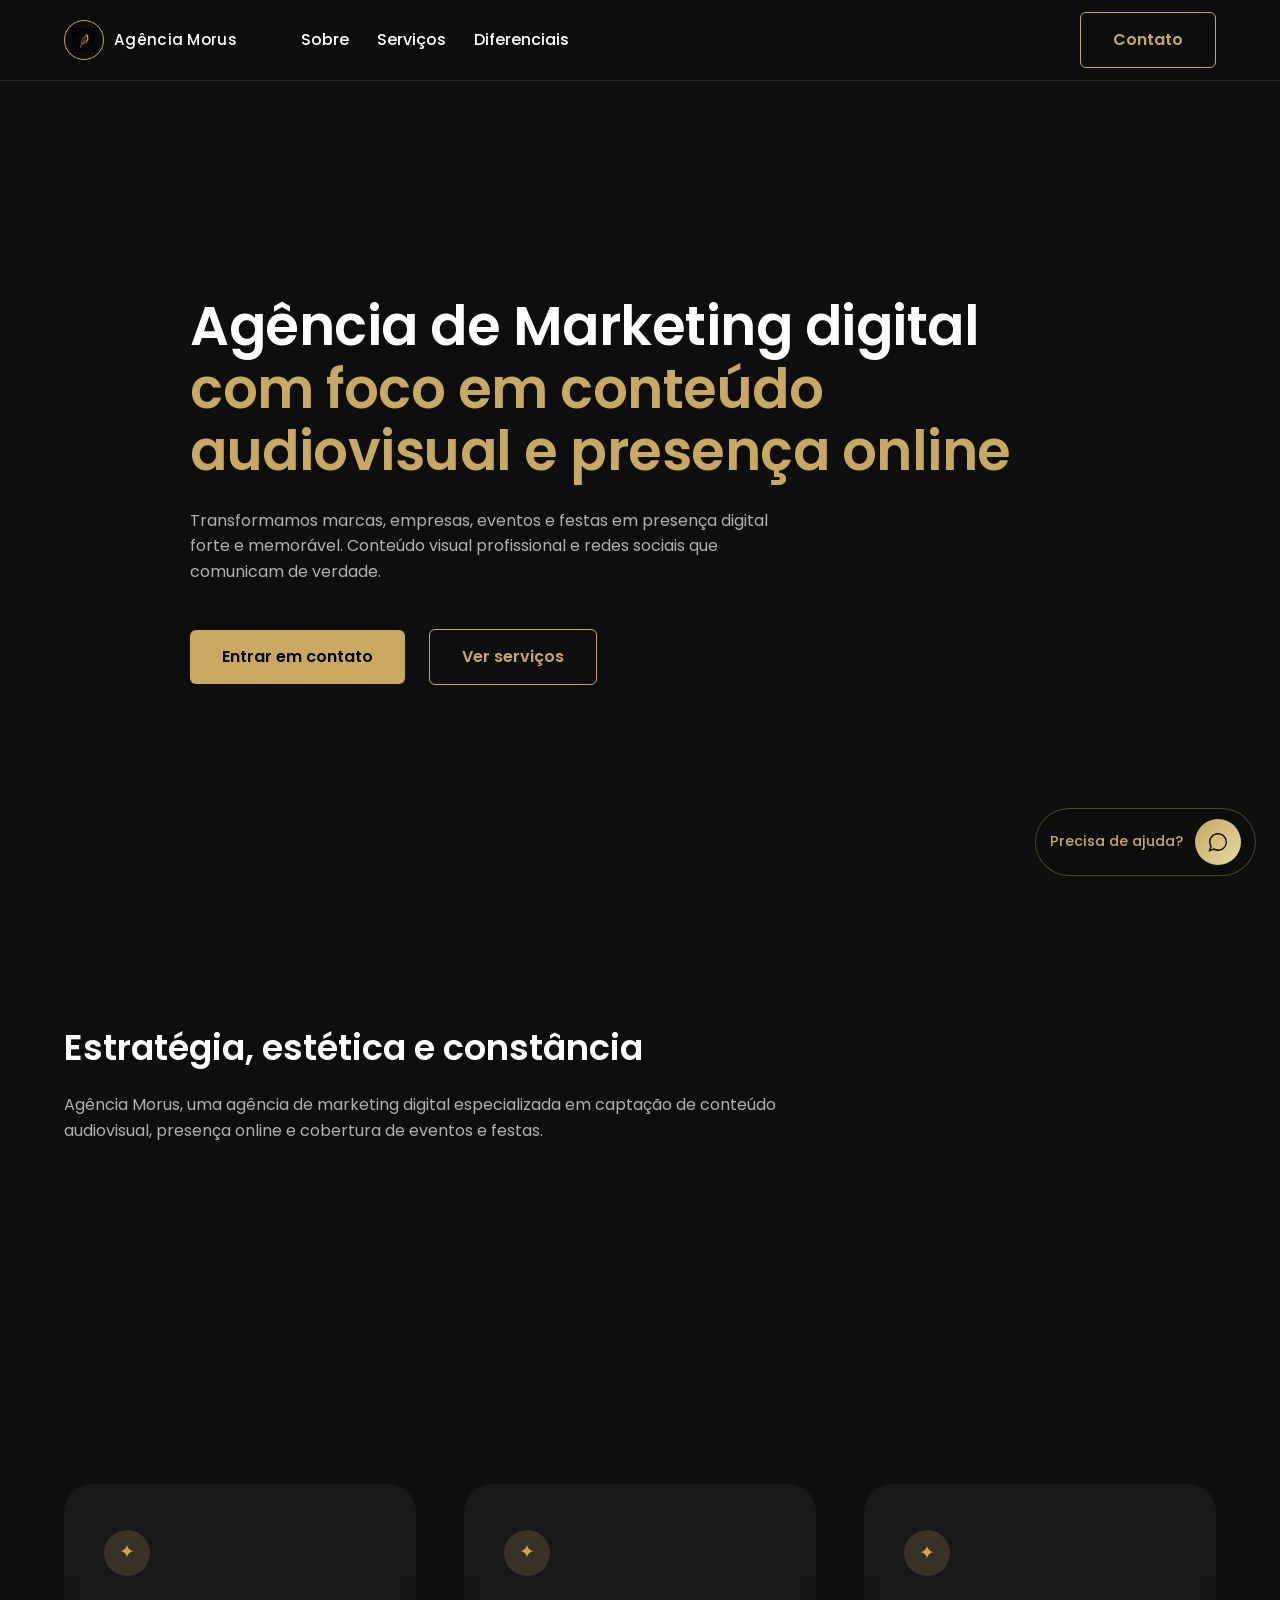
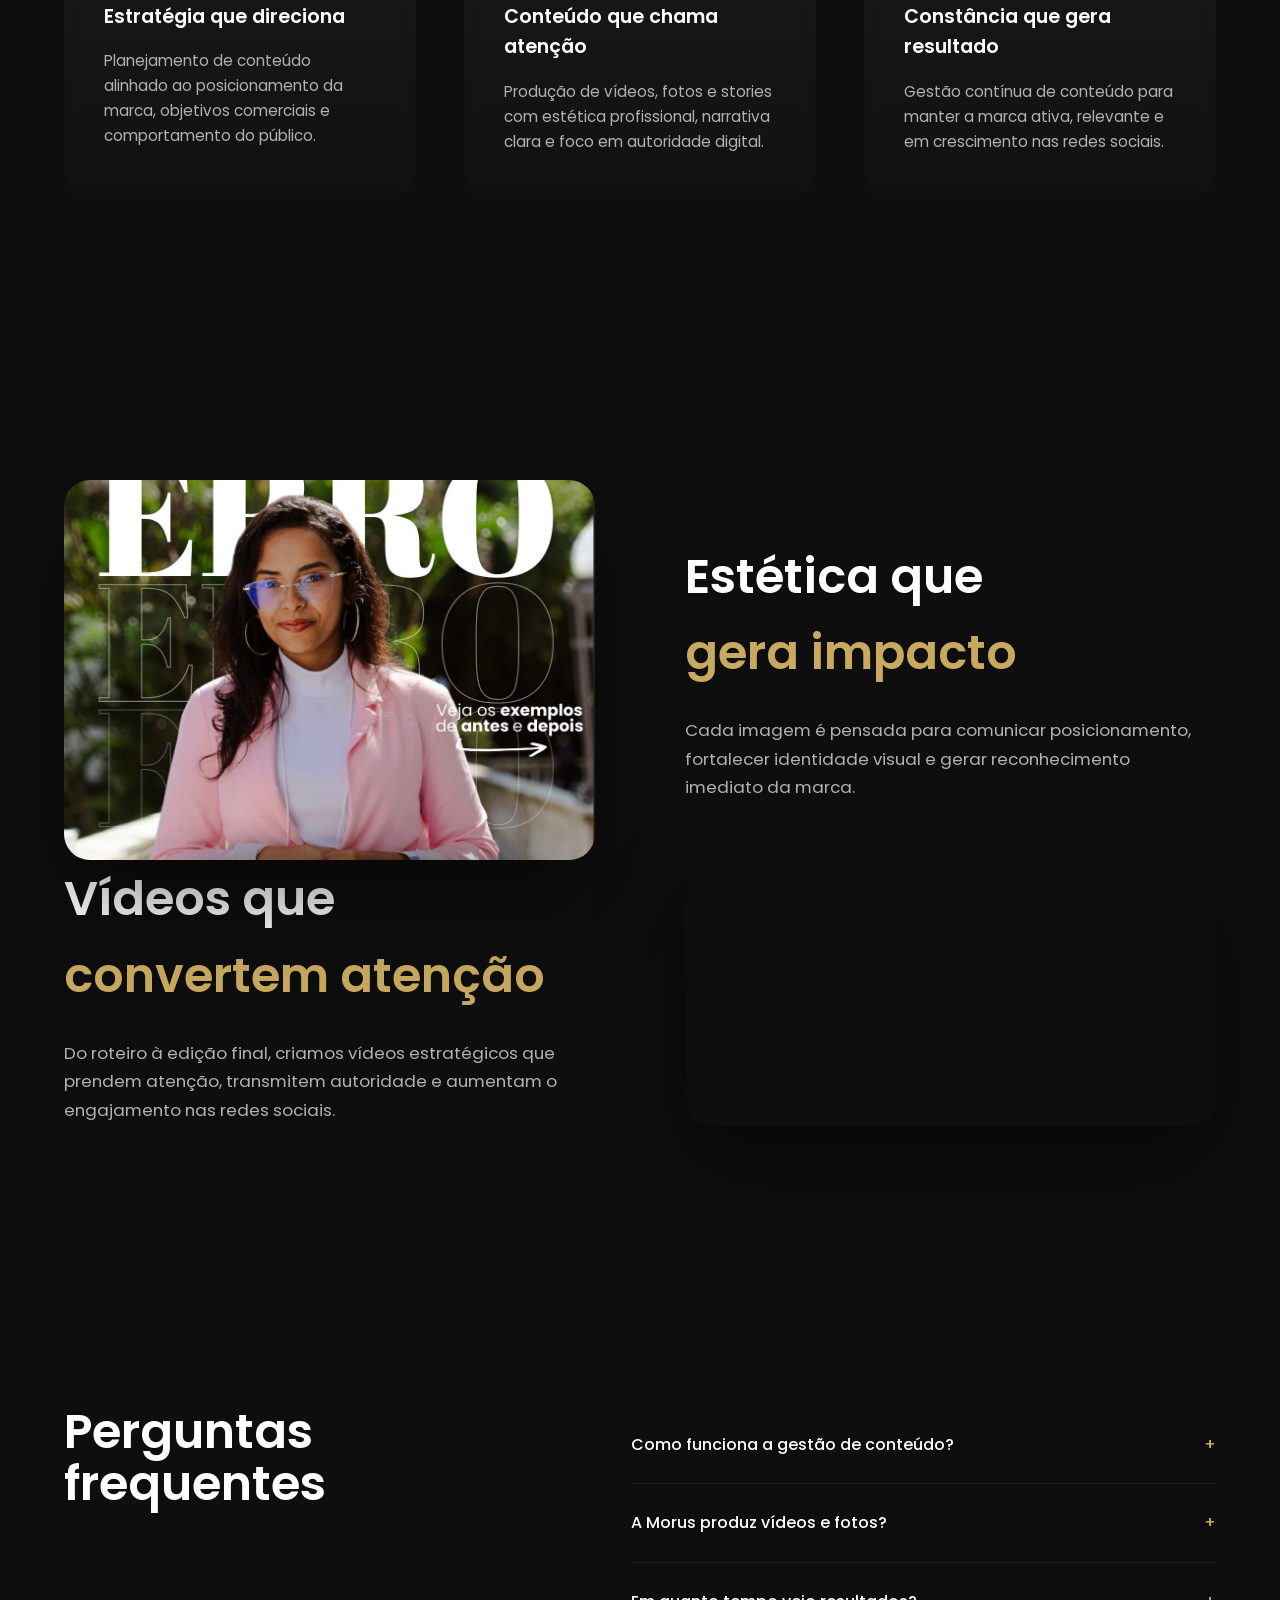
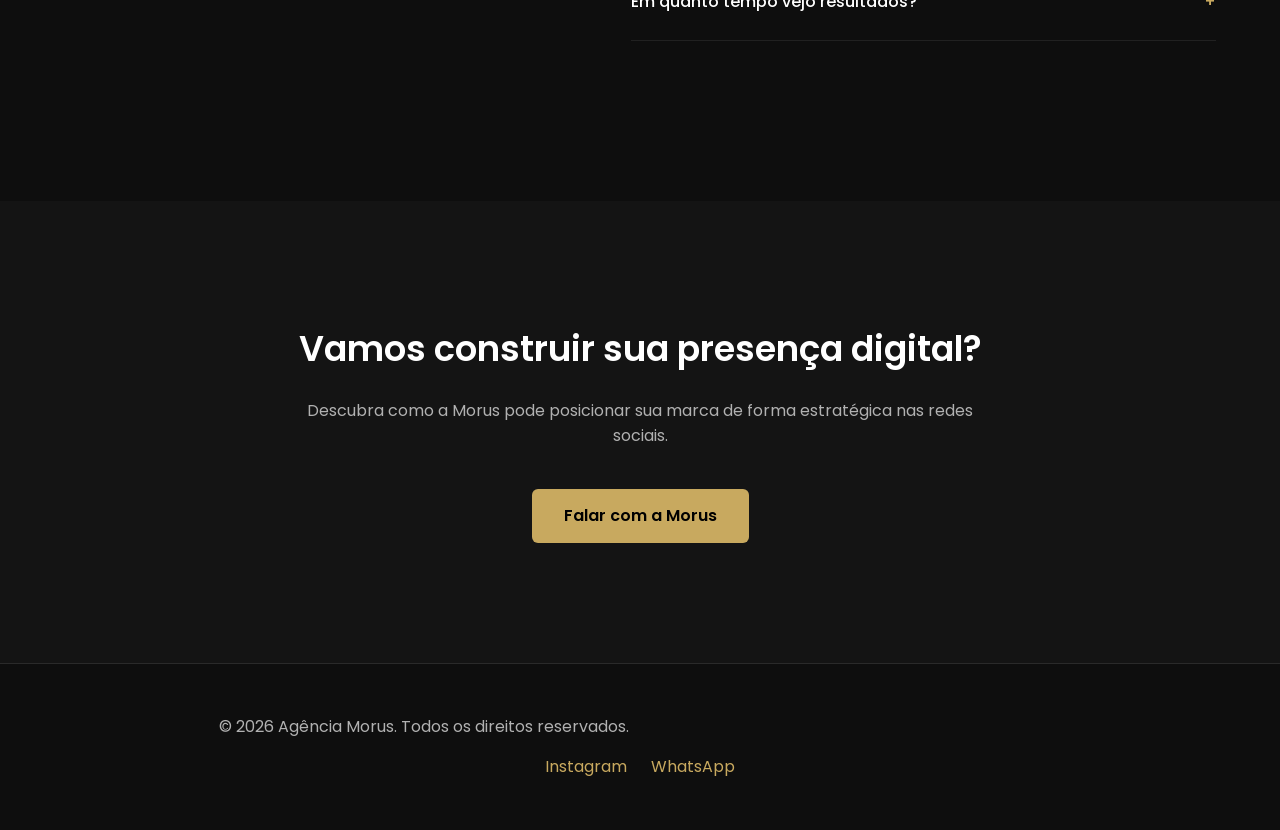
==== index.html @ 9166f8b3 "Primeiro commit - site Morus" ====
<!DOCTYPE html>
<html lang="pt-BR">
<head>
  <meta charset="UTF-8" />
  <title>Agência Morus — Estratégia, Conteúdo e Presença Digital</title>

  <meta name="viewport" content="width=device-width, initial-scale=1.0" />
  <meta name="description" content="Criação e gestão de conteúdo estratégico para marcas que buscam posicionamento, constância e crescimento no digital." />

  <!-- Google Fonts -->
  <link href="https://fonts.googleapis.com/css2?family=Poppins:wght@300;400;500;600;700&display=swap" rel="stylesheet">

  <!-- CSS -->
  <link rel="stylesheet" href="assets/css/reset.css">
  <link rel="stylesheet" href="assets/css/variables.css">
  <link rel="stylesheet" href="assets/css/base.css">
  <link rel="stylesheet" href="assets/css/layout.css">
  <link rel="stylesheet" href="assets/css/components.css">
  <link rel="stylesheet" href="assets/css/sections.css">
  <link rel="stylesheet" href="assets/css/responsive.css">
</head>

<body>

<header class="header">
  <div class="container header-inner">

    <!-- ESQUERDA: logo + menu -->
    <div class="header-left">
      <div class="logo">
        <div class="logo-circle">
          <img src="images/logomorus.jpg" alt="Agência Morus">
        </div>
        <span class="logo-text">Agência Morus</span>
      </div>

      <nav class="nav desktop">
        <a href="pages/sobre.html">Sobre</a>
        <a href="pages/servicos.html">Serviços</a>
        <a href="pages/sobre.html#diferenciais">Diferenciais</a>
      </nav>
    </div>

    <!-- DIREITA: botão -->
    <div class="header-right">
      <a href="pages/contato.html" class="btn btn-outline">Contato</a>
    </div>

    <!-- BOTÃO MOBILE -->
    <button class="menu-toggle" id="menuToggle" aria-label="Abrir menu">
      <span></span>
      <span></span>
      <span></span>
    </button>

  </div>
</header>


<!-- MENU MOBILE -->
<div class="menu-mobile" id="menuMobile">
  <a href="pages/sobre.html">Sobre</a>
  <a href="pages/servicos.html">Serviços</a>
  <a href="pages/sobre.html#diferenciais">Diferenciais</a>
  <a href="pages/contato.html">Contato</a>
</div>

<!-- ================= HERO ================= -->
<section class="hero hero-video">

  <!-- Vídeo de fundo -->
  <video class="hero-bg-video" autoplay muted loop playsinline>
    <source src="assets/videos/hero.mp4" type="video/mp4">
  </video>

  <!-- Overlay -->
  <div class="hero-overlay"></div>

  <!-- Conteúdo -->
  <div class="container hero-grid">

    <div class="hero-text reveal reveal-left">
      <h1>
        Agência de Marketing digital
        <span>com foco em conteúdo audiovisual e presença online</span>
      </h1>

      <p>
        Transformamos marcas, empresas, eventos e festas em presença digital forte e memorável. Conteúdo visual profissional e redes sociais que comunicam de verdade.
      </p>

      <div class="hero-actions">
        <a href="pages/contato.html" class="btn btn-primary">
          Entrar em contato
        </a>
        <a href="pages/servicos.html" class="btn btn-outline">
          Ver serviços
        </a>
      </div>
    </div>

  </div>
</section>

<!-- ================= BLOCO CONCEITO ================= -->
<section class="section about reveal">
  <div class="container">
    <h2>Estratégia, estética e constância</h2>
    <p>
      Agência Morus, uma agência de marketing digital especializada em captação de conteúdo audiovisual, presença online e cobertura de eventos e festas.
    </p>
  </div>
</section>

<section class="features-section">
  <div class="container">

    <div class="features-grid">

      <div class="feature-card reveal">
        <div class="feature-icon">✦</div>
        <h3>Estratégia que direciona</h3>
        <p>
          Planejamento de conteúdo alinhado ao posicionamento da marca,
          objetivos comerciais e comportamento do público.
        </p>
      </div>

      <div class="feature-card reveal">
        <div class="feature-icon">✦</div>
        <h3>Conteúdo que chama atenção</h3>
        <p>
          Produção de vídeos, fotos e stories com estética profissional,
          narrativa clara e foco em autoridade digital.
        </p>
      </div>

      <div class="feature-card reveal">
        <div class="feature-icon">✦</div>
        <h3>Constância que gera resultado</h3>
        <p>
          Gestão contínua de conteúdo para manter a marca ativa,
          relevante e em crescimento nas redes sociais.
        </p>
      </div>

    </div>
  </div>
</section>



<section class="section media-alternate reveal">

  <!-- BLOCO 1 — IMAGEM -->
  <div class="container media-row">

    <div class="media-visual slideshow">

  <img src="images/img1.jpg" class="slide active" alt="">
  <img src="images/img2.jpg" class="slide" alt="">
  <img src="images/img3.jpg" class="slide" alt="">

</div>


    <div class="media-text">
      <h2>
        Estética que<br>
        <span>gera impacto</span>
      </h2>

      <p>
        Cada imagem é pensada para comunicar posicionamento,
        fortalecer identidade visual e gerar reconhecimento
        imediato da marca.
      </p>
    </div>

  </div>

  <!-- BLOCO 2 — VÍDEO -->
  <div class="container media-row reverse">

    <div class="media-text">
      <h2>
        Vídeos que<br>
        <span>convertem atenção</span>
      </h2>

      <p>
        Do roteiro à edição final, criamos vídeos estratégicos
        que prendem atenção, transmitem autoridade e aumentam
        o engajamento nas redes sociais.
      </p>
    </div>

    <div class="media-visual">
      <video autoplay muted loop playsinline>
        <source src="images/showcase-video.mp4" type="video/mp4">
      </video>
    </div>

  </div>

</section>








<section class="faq-section">
  <div class="container faq-grid">

    <div>
      <h2 class="faq-title">Perguntas<br>frequentes</h2>
    </div>

    <div>

      <div class="faq-item">
        <div class="faq-question">
          Como funciona a gestão de conteúdo?
          <span>+</span>
        </div>
        <div class="faq-answer">
          <p>
            Cuidamos de todo o planejamento, criação e publicação
            de conteúdo, mantendo constância e estratégia alinhada
            aos objetivos da sua marca.
          </p>
        </div>
      </div>

      <div class="faq-item">
        <div class="faq-question">
          A Morus produz vídeos e fotos?
          <span>+</span>
        </div>
        <div class="faq-answer">
          <p>
            Sim. Trabalhamos com produção profissional de vídeos,
            fotos e stories focados em posicionamento e autoridade.
          </p>
        </div>
      </div>

      <div class="faq-item">
        <div class="faq-question">
          Em quanto tempo vejo resultados?
          <span>+</span>
        </div>
        <div class="faq-answer">
          <p>
            Resultados começam a aparecer com consistência.
            Nosso foco é crescimento sustentável e posicionamento
            sólido no médio e longo prazo.
          </p>
        </div>
      </div>

    </div>

  </div>
</section>


<!-- ================= CTA FINAL ================= -->
<section class="section cta reveal">
  <div class="container">
    <h2>Vamos construir sua presença digital?</h2>
    <p>
      Descubra como a Morus pode posicionar sua marca
      de forma estratégica nas redes sociais.
    </p>

    <a href="pages/contato.html" class="btn btn-primary">
      Falar com a Morus
    </a>
  </div>
</section>

<!-- ================= FOOTER ================= -->
<footer class="footer">
  <div class="container">
    <p>© 2026 Agência Morus. Todos os direitos reservados.</p>

    <div class="footer-links">
      <a href="https://instagram.com/morusagencia" target="_blank">Instagram</a>
      <a href="https://wa.me/5521981573792" target="_blank">WhatsApp</a>
    </div>
  </div>
</footer>

<!-- WHATSAPP FLOAT COM TEXTO -->
<a 
  href="https://wa.me/5521981573792"
  class="whatsapp-float"
  target="_blank"
  aria-label="Falar no WhatsApp"
>
  <span class="whatsapp-text">Precisa de ajuda?</span>

  <div class="whatsapp-icon">
    <svg viewBox="0 0 32 32" aria-hidden="true">
      <path fill="currentColor"
        d="M16 2.9c-7.23 0-13.1 5.87-13.1 13.1 0 2.31.6 4.57 1.75 6.56L2 30l7.65-2.5a13.03 13.03 0 006.35 1.62c7.23 0 13.1-5.87 13.1-13.1S23.23 2.9 16 2.9zm0 23.8c-1.94 0-3.84-.51-5.52-1.48l-.4-.23-4.54 1.48 1.48-4.42-.26-.45a10.86 10.86 0 01-1.61-5.6c0-6.01 4.89-10.9 10.9-10.9s10.9 4.89 10.9 10.9-4.89 10.9-10.9 10.9z"/>
    </svg>
  </div>
</a>



<!-- JS -->
<script src="js/main.js"></script>
<script src="js/menu.js"></script>
<script src="js/animations.js"></script>



</body>
</html>
---- assets/css/variables.css ----
:root {
  /* ================= FUNDOS ================= */
  --bg-main: #0e0e0e;
  --bg-secondary: #141414;
  --bg-overlay: rgba(14,14,14,0.85);

  /* ================= TEXTO ================= */
  --text-main: #ffffff;
  --text-muted: #b1b1b1;
  --text-soft: #8e8e8e;

  /* ================= PREMIUM ================= */
  --gold: #c8a95f;
  --gold-soft: #e6d9a2;
  --gold-dark: #9e8748;

  /* ================= NEUTROS ================= */
  --gray-line: #2a2a2a;
  --gray-card: #1b1b1b;
  --gray-hover: #232323;

  /* ================= EFEITOS ================= */
  --transition: 0.3s ease;
  --radius: 6px;
}
---- assets/css/base.css ----
/* ================= BASE ================= */

body {
  background: var(--bg-main);
  color: var(--text-main);
  font-family: 'Poppins', sans-serif;
  line-height: 1.6;
}

/* ================= TIPOGRAFIA ================= */

h1, h2, h3 {
  font-family: 'Poppins', sans-serif;
  font-weight: 600;
}

h1 {
  font-size: clamp(2.4rem, 5vw, 3.4rem);
}

h1 span {
  color: var(--gold);
}

h2 {
  font-size: 2.2rem;
  margin-bottom: 1rem;
}

h3 {
  font-size: 1.2rem;
}

p {
  color: var(--text-muted);
  max-width: 720px;
  font-size: 1rem;
}

/* ================= LINKS ================= */

a {
  transition: color 0.3s ease;
}

a:hover {
  color: var(--gold);
}

/* ================= ANIMAÇÕES ================= */

.reveal {
  opacity: 0;
  transform: translateY(30px);
  transition: opacity 0.8s ease, transform 0.8s ease;
}

.reveal.active {
  opacity: 1;
  transform: translateY(0);
}

/* ================= FEATURES (CARDS) ================= */

.features-section {
  padding: 140px 0 160px; /* mais espaço do CTA */
}

.features-grid {
  display: grid;
  grid-template-columns: repeat(3, 1fr);
  gap: 48px;
  margin-top: 80px;
}

/* CARD PREMIUM – menos quadrado */
.feature-card {
  background: linear-gradient(
    180deg,
    rgba(255,255,255,0.05),
    rgba(255,255,255,0.015)
  );
  backdrop-filter: blur(8px);
  padding: 46px 40px;
  border-radius: 28px;
  position: relative;
  transition: transform .45s ease, box-shadow .45s ease;
}

/* BORDA DOURADA SUTIL */
.feature-card::before {
  content: "";
  position: absolute;
  inset: 0;
  border-radius: 28px;
  border: 1px solid rgba(200, 169, 95, 0.35);
  opacity: 0;
  transition: opacity .4s ease;
}

.feature-card:hover {
  transform: translateY(-14px);
  box-shadow: 0 40px 80px rgba(0,0,0,.45);
}

.feature-card:hover::before {
  opacity: 1;
}

/* ÍCONE */
.feature-icon {
  width: 46px;
  height: 46px;
  border-radius: 50%;
  background: rgba(200,169,95,.18);
  color: var(--gold);
  display: flex;
  align-items: center;
  justify-content: center;
  margin-bottom: 26px;
  font-size: 1.2rem;
  transition: transform .5s ease;
}

.feature-card:hover .feature-icon {
  transform: scale(1.1) rotate(-6deg);
}

/* TEXTO */
.feature-card h3 {
  margin-bottom: 16px;
}

.feature-card p {
  font-size: .95rem;
  line-height: 1.65;
}

/* ================= FAQ (CAPCUT STYLE) ================= */

.faq-section {
  padding: 160px 0;
}

.faq-grid {
  display: grid;
  grid-template-columns: 1fr 1.2fr;
  gap: 80px;
}

.faq-title {
  font-size: 3rem;
  line-height: 1.1;
}

.faq-item {
  border-bottom: 1px solid rgba(255,255,255,.08);
  padding: 26px 0;
  cursor: pointer;
}

.faq-question {
  display: flex;
  justify-content: space-between;
  align-items: center;
  font-weight: 500;
}

.faq-question span {
  color: var(--gold);
  transition: transform .3s ease;
}

.faq-answer {
  max-height: 0;
  overflow: hidden;
  transition: max-height .4s ease;
}

.faq-answer p {
  margin-top: 18px;
  font-size: .95rem;
}

/* ABERTO */
.faq-item.active .faq-answer {
  max-height: 200px;
}

.faq-item.active .faq-question span {
  transform: rotate(45deg);
}

/* ================= MOBILE ================= */

@media (max-width: 900px) {
  .features-grid {
    grid-template-columns: 1fr;
    gap: 32px;
  }

  .faq-grid {
    grid-template-columns: 1fr;
  }

  .faq-title {
    font-size: 2.4rem;
  }
}

/* ================= MEDIA ALTERNATE (CAPCUT STYLE) ================= */

.media-alternate {
  padding: 160px 0;
}

.media-row {
  display: grid;
  grid-template-columns: 1fr 1fr;
  gap: 90px;
  align-items: center;
  margin-bottom: 160px;
}

.media-row:last-child {
  margin-bottom: 0;
}

/* INVERTE NO SEGUNDO BLOCO */
.media-row.reverse {
  grid-template-columns: 1fr 1fr;
}

.media-visual {
  border-radius: 26px;
  overflow: hidden;
  box-shadow: 0 40px 90px rgba(0,0,0,.45);
  position: relative;
}

.media-visual img,
.media-visual video {
  width: 100%;
  height: 100%;
  object-fit: cover;
  display: block;
}

/* TEXTO */
.media-text h2 {
  font-size: 3rem;
  margin-bottom: 24px;
}

.media-text h2 span {
  color: var(--gold);
}

.media-text p {
  max-width: 520px;
  font-size: 1.05rem;
  line-height: 1.7;
}

/* ================= MOBILE ================= */

@media (max-width: 900px) {

  .media-alternate {
    padding: 120px 0;
  }

  .media-row {
    grid-template-columns: 1fr;
    gap: 48px;
    margin-bottom: 120px;
  }

  .media-row.reverse {
    display: flex;
    flex-direction: column-reverse;
  }

  .media-text h2 {
    font-size: 2.4rem;
  }
}

/* ================= SLIDESHOW ================= */

.slideshow {
  position: relative;
  height: 100%;
  min-height: 380px;
}

.slideshow .slide {
  position: absolute;
  inset: 0;
  width: 100%;
  height: 100%;
  object-fit: cover;
  opacity: 0;
  transition: opacity 1.2s ease;
}

.slideshow .slide.active {
  opacity: 1;
}

/* animação automática */
@keyframes slideshowFade {
  0% { opacity: 0 }
  10% { opacity: 1 }
  30% { opacity: 1 }
  40% { opacity: 0 }
  100% { opacity: 0 }
}

.slideshow .slide:nth-child(1) {
  animation: slideshowFade 12s infinite;
}

.slideshow .slide:nth-child(2) {
  animation: slideshowFade 12s infinite 4s;
}

.slideshow .slide:nth-child(3) {
  animation: slideshowFade 12s infinite 8s;
}

/* ================= WHATSAPP FLOAT ================= */

.whatsapp-float {
  position: fixed;
  right: 24px;
  bottom: 24px;
  display: flex;
  align-items: center;
  gap: 12px;
  background: rgba(14, 14, 14, 0.85);
  backdrop-filter: blur(6px);
  padding: 10px 14px;
  border-radius: 999px;
  border: 1px solid rgba(200, 169, 95, 0.35);
  z-index: 999;
  text-decoration: none;
  transition: transform 0.3s ease, box-shadow 0.3s ease;
}

/* TEXTO */
.whatsapp-text {
  color: var(--gold);
  font-size: 0.9rem;
  font-weight: 500;
  white-space: nowrap;
}

/* ÍCONE */
.whatsapp-icon {
  width: 46px;
  height: 46px;
  background: linear-gradient(
    135deg,
    var(--gold),
    var(--gold-soft)
  );
  border-radius: 50%;
  display: flex;
  align-items: center;
  justify-content: center;
  color: #111;
}

.whatsapp-icon svg {
  width: 22px;
  height: 22px;
}

/* HOVER */
.whatsapp-float:hover {
  transform: translateY(-5px);
  box-shadow: 0 18px 40px rgba(200, 169, 95, 0.45);
}
---- assets/css/layout.css ----
/* ================= CONTAINER ================= */

.container {
  width: 90%;
  max-width: 1200px;
  margin: 0 auto;
}

/* ================= HEADER ================= */

.header {
  position: fixed;
  top: 0;
  width: 100%;
  background: rgba(14, 14, 14, 0.85);
  border-bottom: 1px solid var(--gray-line);
  backdrop-filter: blur(6px);
  z-index: 10;
}

.header .container {
  display: flex;
  align-items: center;
  justify-content: space-between;
  height: 80px;
}

/* ================= NAV ================= */

.nav a {
  margin-left: 30px;
  font-weight: 500;
  position: relative;
}

.nav a::after {
  content: '';
  position: absolute;
  left: 0;
  bottom: -6px;
  width: 0%;
  height: 1px;
  background: var(--gold);
  transition: width 0.3s ease;
}

.nav a:hover::after {
  width: 100%;
}

/* ================= SECTIONS ================= */

.section {
  padding: 120px 0;
}

/* ================= MENU MOBILE ================= */

.menu-toggle {
  display: none;
  flex-direction: column;
  gap: 6px;
  background: none;
  border: none;
  cursor: pointer;
}

.menu-toggle span {
  width: 26px;
  height: 2px;
  background: var(--text-main);
  transition: transform 0.3s ease, opacity 0.3s ease;
}

/* FULLSCREEN MENU */
.menu-mobile {
  position: fixed;
  inset: 0;
  background: var(--bg-main);
  display: flex;
  flex-direction: column;
  align-items: center;
  justify-content: center;
  gap: 32px;
  opacity: 0;
  pointer-events: none;
  transition: opacity 0.4s ease;
  z-index: 9;
}

.menu-mobile a {
  font-size: 1.8rem;
  font-family: 'Playfair Display', serif;
  color: var(--gold);
}

.menu-mobile.active {
  opacity: 1;
  pointer-events: all;
}

.header.scrolled {
  background: rgba(14, 14, 14, 0.95);
  border-bottom-color: var(--gold);
}

/* ================= HEADER STRUCTURE ================= */

.header-inner {
  display: flex;
  align-items: center;
  justify-content: space-between;
  height: 80px;
}

/* Lado esquerdo */
.header-left {
  display: flex;
  align-items: center;
  gap: 40px;
}

/* Logo */
.logo {
  display: flex;
  align-items: center;
  gap: 10px;
}

.logo-circle {
  width: 40px;
  height: 40px;
  border-radius: 50%;
  border: 1px solid var(--gold);
  display: flex;
  align-items: center;
  justify-content: center;
  overflow: hidden;
}

.logo-circle img {
  width: 65%;
  height: 65%;
  object-fit: contain;
}

.logo-text {
  font-size: 0.95rem;
  font-weight: 500;
  letter-spacing: 0.3px;
}

/* Menu */
.nav a {
  margin-left: 24px;
}

/* Lado direito */
.header-right {
  display: flex;
  align-items: center;
}
---- assets/css/components.css ----
/* ================= BOTÕES ================= */

.btn {
  padding: 14px 32px;
  border-radius: 6px;
  font-weight: 600;
  display: inline-flex;
  align-items: center;
  justify-content: center;
  gap: 8px;
  transition: background 0.3s ease, color 0.3s ease, transform 0.25s ease;
  cursor: pointer;
}

.btn-primary {
  background: var(--gold);
  color: #000;
}

.btn-primary:hover {
  background: var(--gold-soft);
  transform: translateY(-2px);
}

.btn-outline {
  border: 1px solid var(--gold);
  color: var(--gold);
  background: transparent;
}

.btn-outline:hover {
  background: var(--gold);
  color: #000;
  transform: translateY(-2px);
}

.btn-text {
  color: var(--gold);
  padding: 0;
}

/* ================= CARDS ================= */

.service-card {
  background: var(--gray-card);
  padding: 45px 40px;
  border: 1px solid var(--gray-line);
  transition: transform 0.35s ease, border-color 0.35s ease;
}

.service-card:hover {
  transform: translateY(-6px);
  border-color: var(--gold);
}

.service-card h3 {
  margin-bottom: 15px;
}
---- assets/css/sections.css ----
/* ================= HERO ================= */

.hero {
  min-height: 100vh;
  display: flex;
  align-items: center;
  padding-top: 80px;
}

.hero h1 {
  max-width: 900px;
}

.hero p {
  margin: 25px 0 45px;
}

.hero-actions a {
  margin-right: 20px;
}

/* ================= HERO COM VÍDEO ================= */

.hero-video {
  position: relative;
  overflow: hidden;
}

.hero-bg-video {
  position: absolute;
  inset: 0;
  width: 100%;
  height: 100%;
  object-fit: cover;
  filter: brightness(0.4);
  z-index: 1;
}

.hero-overlay {
  position: absolute;
  inset: 0;
  background: linear-gradient(
    90deg,
    rgba(14,14,14,0.95) 0%,
    rgba(14,14,14,0.85) 50%,
    rgba(14,14,14,0.6) 100%
  );
  z-index: 2;
}

.hero-grid {
  position: relative;
  z-index: 3;
  display: grid;
   grid-template-columns: 1fr;
  gap: 60px;
  align-items: center;
    max-width: 900px;
}

.hero-text p {
  max-width: 600px;
}

/* Card lateral do hero */
.hero-card {
  background: rgba(27,27,27,0.9);
  border: 1px solid var(--gray-line);
  padding: 40px;
  max-width: 360px;
  transform: translateX(-40px);
}

.hero-card-title {
  font-size: 0.75rem;
  letter-spacing: 2px;
  color: var(--gold);
  margin-bottom: 20px;
}

.hero-card ul li {
  padding: 10px 0;
  border-bottom: 1px solid var(--gray-line);
}

/* ================= SERVICES ================= */

.services-grid {
  display: grid;
  grid-template-columns: repeat(3, 1fr);
  gap: 30px;
  margin-top: 60px;
}

/* ================= DIFFERENTIALS ================= */

.differentials-list {
  margin-top: 40px;
  max-width: 600px;
}

.differentials-list li {
  padding: 18px 0;
  border-bottom: 1px solid var(--gray-line);
  font-size: 0.95rem;
}

/* ================= CTA ================= */

.cta {
  background: var(--bg-secondary);
  text-align: center;
}

.cta p {
  margin: 20px auto 40px;
}

/* ================= FOOTER ================= */

.footer {
  border-top: 1px solid var(--gray-line);
  padding: 50px 0;
  text-align: center;
}

.footer-links {
  margin-top: 15px;
}

.footer-links a {
  margin: 0 10px;
  color: var(--gold);
}

.hero h1 {
  line-height: 1.15;
  letter-spacing: -0.5px;
}

.hero-visual {
  display: flex;
  justify-content: flex-end;
}
---- assets/css/responsive.css ----
/* ================= MOBILE & TABLET ================= */
@media (max-width: 900px) {

  /* ================= HEADER ================= */

  /* Esconde navegação desktop */
  .desktop {
    display: none;
  }

  /* Esconde botão Contato do header (MOBILE) */
  .header-right {
    display: none;
  }

  /* Mostra botão hamburguer */
  .menu-toggle {
    display: flex;
  }

  /* ================= HERO ================= */

  .hero {
    padding-top: 120px; /* evita conteúdo grudado no header */
  }

  h1 {
    font-size: 2.2rem;
    line-height: 1.2;
  }

  .hero-text {
    padding: 0 14px;
  }

  .hero-text p {
    margin-top: 18px;
    font-size: 0.95rem;
  }

  .hero-actions {
    display: flex;
    flex-direction: column;
    gap: 14px;
  }

  .hero-actions a {
    width: 100%;
    text-align: center;
  }

  /* ================= SECTIONS ================= */

  .section {
    padding: 90px 0;
  }

  /* ================= GRID ================= */

  .services-grid {
    grid-template-columns: 1fr;
  }
}

@media (max-width: 900px) {
  .features-grid {
    grid-template-columns: 1fr;
  }
}

@media (max-width: 900px) {

  /* Empilha imagem + texto */
  .media-grid {
    display: flex;
    flex-direction: column;
    gap: 28px;
  }

  /* Imagem / vídeo primeiro */
  .media-visual {
    order: 1;
    width: 100%;
  }

  /* Texto abaixo */
  .media-content {
    order: 2;
    text-align: left;
  }

  .media-content h2 {
    font-size: 1.6rem;
  }

  .media-content p {
    font-size: 0.95rem;
  }

  /* Botão ocupa largura total */
  .media-content .btn {
    width: 100%;
    text-align: center;
    margin-top: 16px;
  }
}

@media (max-width: 900px) {

  .media-visual.image {
    order: 1;
  }

  .media-visual.video {
    order: 2;
  }

  .media-content {
    order: 3;
  }
}

@media (max-width: 900px) {
  .whatsapp-float {
    right: 18px;
    bottom: 18px;
    width: 54px;
    height: 54px;
  }
}

@media (max-width: 900px) {
  .whatsapp-text {
    display: none;
  }
}
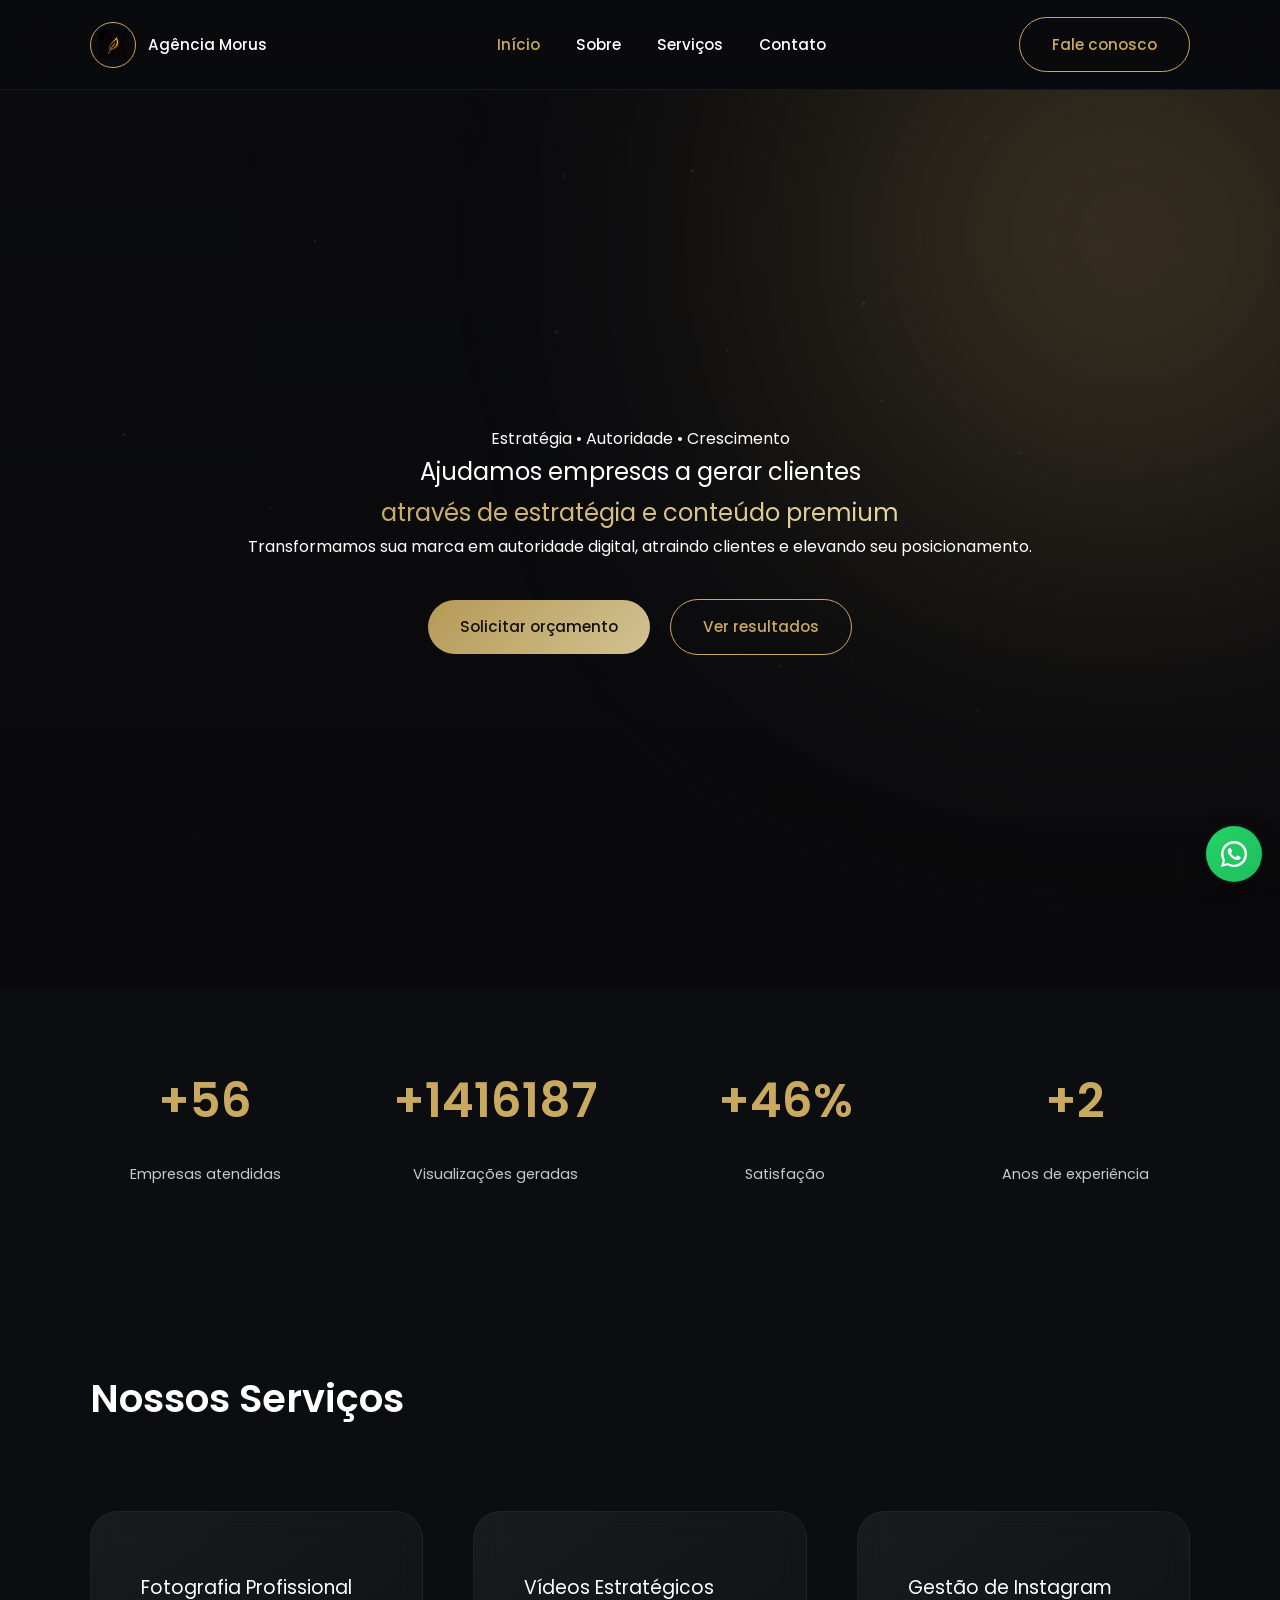
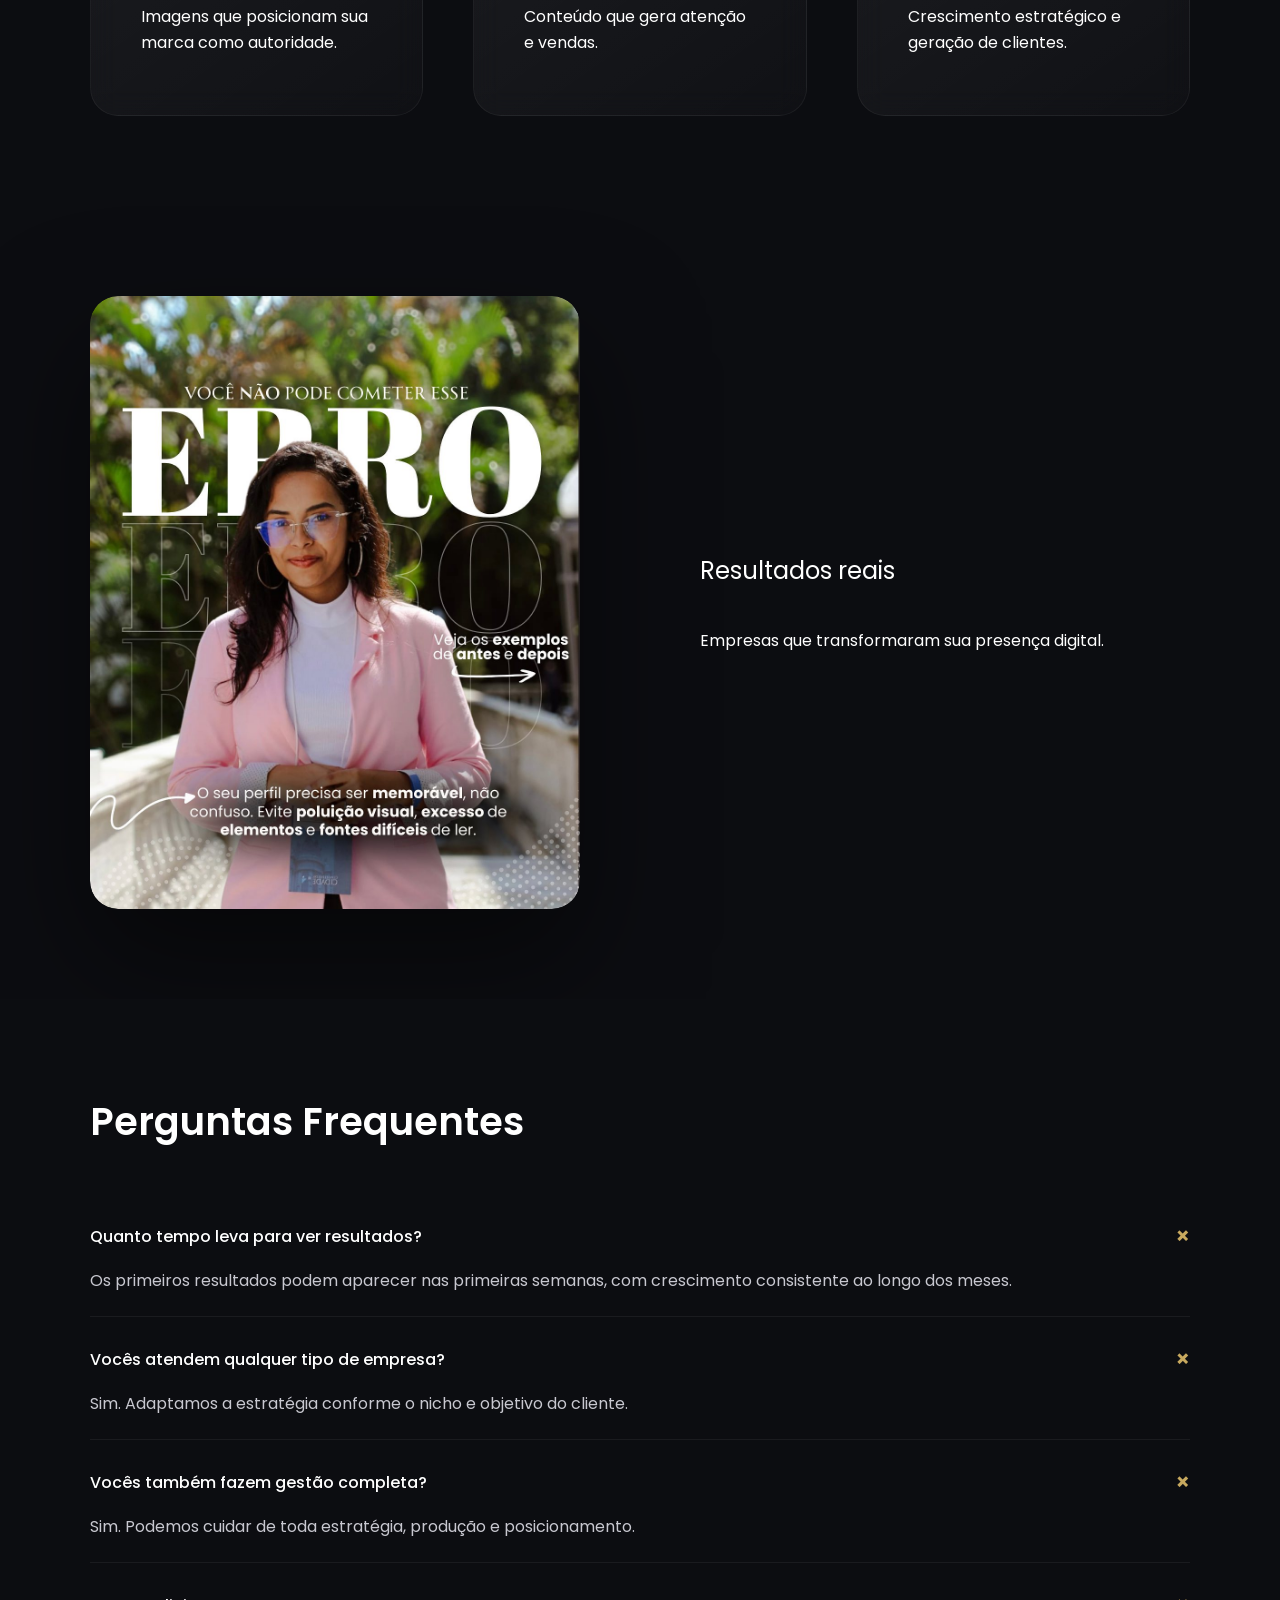
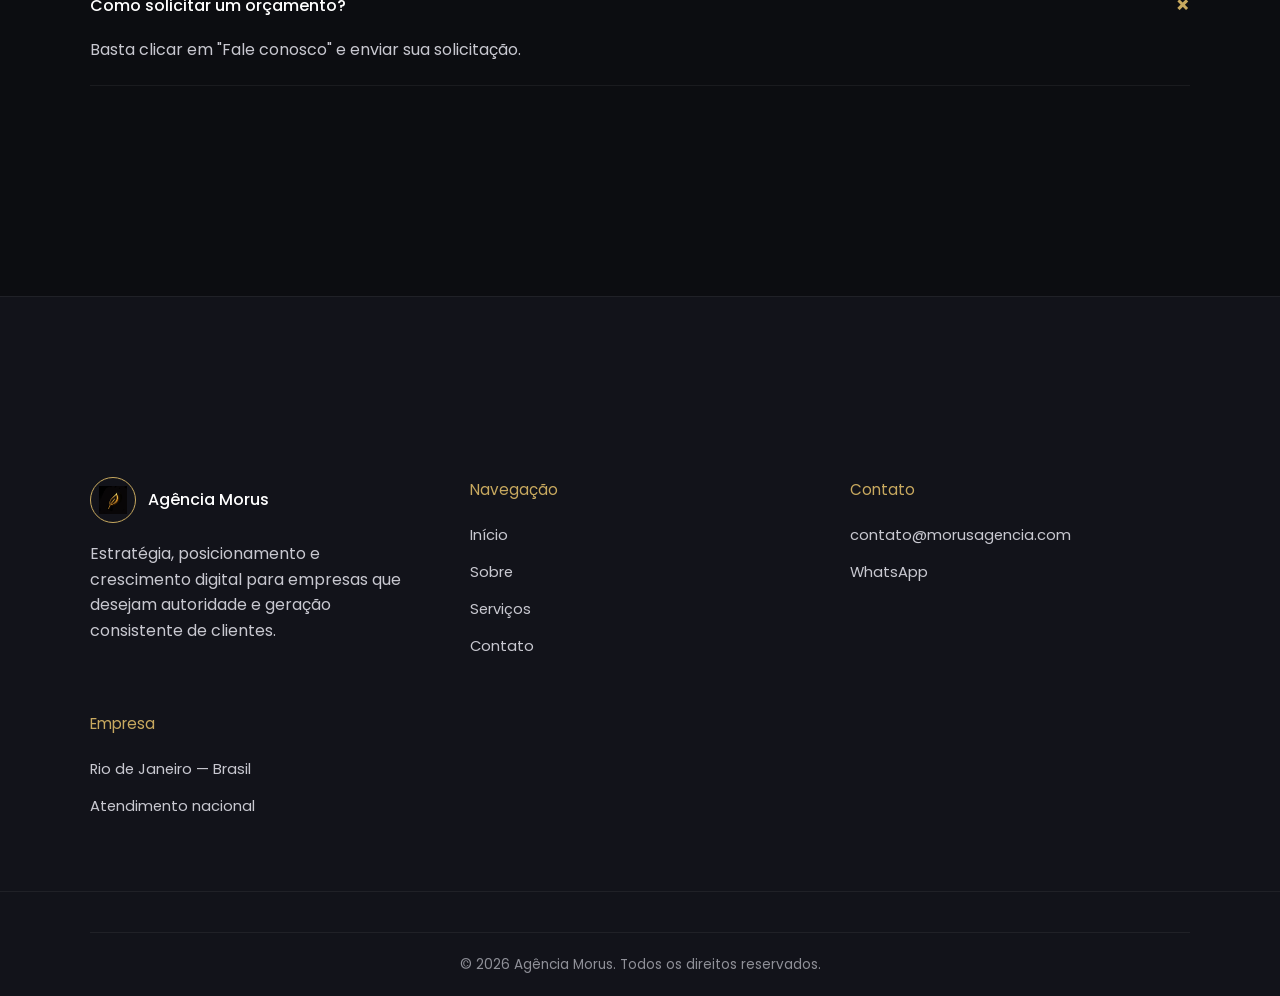
==== commit 36b071fb: "Site Morus completo" ====
--- a/index.html
+++ b/index.html
@@ -1,325 +1,544 @@
 <!DOCTYPE html>
 <html lang="pt-BR">
+
 <head>
-  <meta charset="UTF-8" />
-  <title>Agência Morus — Estratégia, Conteúdo e Presença Digital</title>
-
-  <meta name="viewport" content="width=device-width, initial-scale=1.0" />
-  <meta name="description" content="Criação e gestão de conteúdo estratégico para marcas que buscam posicionamento, constância e crescimento no digital." />
-
-  <!-- Google Fonts -->
-  <link href="https://fonts.googleapis.com/css2?family=Poppins:wght@300;400;500;600;700&display=swap" rel="stylesheet">
-
-  <!-- CSS -->
-  <link rel="stylesheet" href="assets/css/reset.css">
-  <link rel="stylesheet" href="assets/css/variables.css">
-  <link rel="stylesheet" href="assets/css/base.css">
-  <link rel="stylesheet" href="assets/css/layout.css">
-  <link rel="stylesheet" href="assets/css/components.css">
-  <link rel="stylesheet" href="assets/css/sections.css">
-  <link rel="stylesheet" href="assets/css/responsive.css">
+
+<meta charset="UTF-8" />
+
+<title>Agência Morus — Estratégia, Conteúdo e Presença Digital</title>
+
+<meta name="viewport" content="width=device-width, initial-scale=1.0" />
+
+<meta name="description"
+content="Agência Morus — Estratégia, conteúdo e posicionamento digital para empresas que querem crescer." />
+
+<link href="https://fonts.googleapis.com/css2?family=Poppins:wght@300;400;500;600;700&display=swap"
+rel="stylesheet">
+
+<link rel="stylesheet" href="assets/css/reset.css">
+<link rel="stylesheet" href="assets/css/variables.css">
+<link rel="stylesheet" href="assets/css/global.css">
+<link rel="stylesheet" href="assets/css/components.css">
+<link rel="stylesheet" href="assets/css/sections.css">
+<link rel="stylesheet" href="assets/css/responsive.css">
+
 </head>
 
+
 <body>
 
+<div class="page-transition">
+
+
+<!-- ================= HEADER ================= -->
+
 <header class="header">
-  <div class="container header-inner">
-
-    <!-- ESQUERDA: logo + menu -->
-    <div class="header-left">
-      <div class="logo">
+
+<div class="container header-inner">
+
+
+<!-- LOGO -->
+
+<div class="logo">
+
+<div class="logo-circle">
+<img src="images/logomorus.jpg" alt="Morus">
+</div>
+
+<span class="logo-text">
+Agência Morus
+</span>
+
+</div>
+
+
+
+<!-- NAV DESKTOP -->
+
+<nav class="nav desktop">
+
+<a href="index.html" class="active">Início</a>
+<a href="pages/sobre.html">Sobre</a>
+<a href="pages/servicos.html">Serviços</a>
+<a href="pages/contato.html">Contato</a>
+
+</nav>
+
+
+
+<!-- RIGHT -->
+
+<div class="header-right">
+
+<a href="pages/contato.html"
+class="btn btn-outline desktop">
+
+Fale conosco
+
+</a>
+
+
+<button class="menu-toggle"
+id="menuToggle">
+
+<span></span>
+<span></span>
+<span></span>
+
+</button>
+
+</div>
+
+
+</div>
+
+</header>
+
+
+
+<!-- ================= MOBILE MENU ================= -->
+
+<div class="menu-overlay"
+id="menuOverlay">
+
+<div class="menu-drawer">
+
+
+<a href="index.html">Início</a>
+
+<a href="pages/sobre.html">Sobre</a>
+
+<a href="pages/servicos.html">Serviços</a>
+
+<a href="pages/contato.html">Contato</a>
+
+
+<a href="pages/contato.html"
+class="btn">
+
+Solicitar orçamento
+
+</a>
+
+
+</div>
+
+</div>
+
+
+
+<!-- ================= HERO ================= -->
+
+<section class="hero-cinematic">
+
+<canvas class="hero-particles"></canvas>
+
+<video class="hero-video-bg"
+autoplay muted loop playsinline>
+
+<source src="assets/videos/hero.mp4"
+type="video/mp4">
+
+</video>
+
+
+<div class="hero-overlay"></div>
+
+<div class="hero-glow"></div>
+
+
+<div class="container hero-content reveal">
+
+
+<span class="hero-badge">
+Estratégia • Autoridade • Crescimento
+</span>
+
+
+<h1>
+
+Ajudamos empresas a gerar clientes
+
+<br>
+
+<span class="hero-highlight">
+
+através de estratégia e conteúdo premium
+
+</span>
+
+</h1>
+
+
+<p>
+
+Transformamos sua marca em autoridade digital,
+atraindo clientes e elevando seu posicionamento.
+
+</p>
+
+
+<div class="hero-actions">
+
+<a href="pages/contato.html"
+class="btn btn-primary btn-lg">
+
+Solicitar orçamento
+
+</a>
+
+
+<a href="#portfolio"
+class="btn btn-outline btn-lg">
+
+Ver resultados
+
+</a>
+
+</div>
+
+</div>
+
+</section>
+
+
+
+<!-- ================= NUMBERS ================= -->
+
+<section class="section-dark">
+
+<div class="container impact-modern">
+
+<div>
+<h3>120</h3>
+<span>Empresas atendidas</span>
+</div>
+
+<div>
+<h3>3000000</h3>
+<span>Visualizações geradas</span>
+</div>
+
+<div>
+<h3>98%</h3>
+<span>Satisfação</span>
+</div>
+
+<div>
+<h3>5</h3>
+<span>Anos de experiência</span>
+</div>
+
+</div>
+
+</section>
+
+
+
+<!-- ================= SERVIÇOS ================= -->
+
+<section class="section-light"
+id="servicos">
+
+<div class="container">
+
+<h2 class="section-title">
+Nossos Serviços
+</h2>
+
+
+<div class="services-grid">
+
+<div class="service-card">
+
+<h3>Fotografia Profissional</h3>
+
+<p>
+Imagens que posicionam sua marca como autoridade.
+</p>
+
+</div>
+
+
+<div class="service-card">
+
+<h3>Vídeos Estratégicos</h3>
+
+<p>
+Conteúdo que gera atenção e vendas.
+</p>
+
+</div>
+
+
+<div class="service-card">
+
+<h3>Gestão de Instagram</h3>
+
+<p>
+Crescimento estratégico e geração de clientes.
+</p>
+
+</div>
+
+</div>
+
+</div>
+
+</section>
+
+
+
+<!-- ================= PORTFOLIO ================= -->
+
+<section class="section-light"
+id="portfolio">
+
+<div class="container media-modern">
+
+<div class="media-image">
+
+<img src="images/img1.jpg"
+alt="Projeto Morus">
+
+</div>
+
+
+<div class="media-text">
+
+<h2>
+Resultados reais
+</h2>
+
+<p>
+Empresas que transformaram sua presença digital.
+</p>
+
+</div>
+
+</div>
+
+</section>
+
+<!-- FAQ -->
+
+<!-- FAQ -->
+
+<section class="section-dark" id="faq">
+
+  <div class="container faq-container">
+
+    <h2 class="section-title reveal">
+      Perguntas Frequentes
+    </h2>
+
+
+    <div class="faq-list">
+
+
+      <!-- item -->
+
+      <div class="faq-item reveal">
+
+        <div class="faq-question">
+
+          Quanto tempo leva para ver resultados?
+
+          <span>+</span>
+
+        </div>
+
+        <div class="faq-answer">
+
+          Os primeiros resultados podem aparecer nas primeiras semanas,
+          com crescimento consistente ao longo dos meses.
+
+        </div>
+
+      </div>
+
+
+      <!-- item -->
+
+      <div class="faq-item reveal">
+
+        <div class="faq-question">
+
+          Vocês atendem qualquer tipo de empresa?
+
+          <span>+</span>
+
+        </div>
+
+        <div class="faq-answer">
+
+          Sim. Adaptamos a estratégia conforme o nicho e objetivo do cliente.
+
+        </div>
+
+      </div>
+
+
+      <!-- item -->
+
+      <div class="faq-item reveal">
+
+        <div class="faq-question">
+
+          Vocês também fazem gestão completa?
+
+          <span>+</span>
+
+        </div>
+
+        <div class="faq-answer">
+
+          Sim. Podemos cuidar de toda estratégia, produção e posicionamento.
+
+        </div>
+
+      </div>
+
+
+      <!-- item -->
+
+      <div class="faq-item reveal">
+
+        <div class="faq-question">
+
+          Como solicitar um orçamento?
+
+          <span>+</span>
+
+        </div>
+
+        <div class="faq-answer">
+
+          Basta clicar em "Fale conosco" e enviar sua solicitação.
+
+        </div>
+
+      </div>
+
+
+    </div>
+
+  </div>
+
+</section>
+
+
+
+<!-- ================= FOOTER ================= -->
+
+<footer class="footer-ultra">
+
+  <div class="container footer-ultra-grid">
+
+    <!-- COLUNA 1 -->
+    <div class="footer-brand">
+
+      <div class="footer-logo">
+
         <div class="logo-circle">
-          <img src="images/logomorus.jpg" alt="Agência Morus">
-        </div>
-        <span class="logo-text">Agência Morus</span>
+          <img src="images/logomorus.jpg" alt="Morus">
+        </div>
+
+        <span>Agência Morus</span>
+
       </div>
 
-      <nav class="nav desktop">
-        <a href="pages/sobre.html">Sobre</a>
-        <a href="pages/servicos.html">Serviços</a>
-        <a href="pages/sobre.html#diferenciais">Diferenciais</a>
-      </nav>
+      <p>
+        Estratégia, posicionamento e crescimento digital para empresas
+        que desejam autoridade e geração consistente de clientes.
+      </p>
+
     </div>
 
-    <!-- DIREITA: botão -->
-    <div class="header-right">
-      <a href="pages/contato.html" class="btn btn-outline">Contato</a>
+
+    <!-- COLUNA 2 -->
+    <div class="footer-column">
+
+      <h4>Navegação</h4>
+
+      <a href="index.html">Início</a>
+      <a href="pages/sobre.html">Sobre</a>
+      <a href="pages/servicos.html">Serviços</a>
+      <a href="pages/contato.html">Contato</a>
+
     </div>
 
-    <!-- BOTÃO MOBILE -->
-    <button class="menu-toggle" id="menuToggle" aria-label="Abrir menu">
-      <span></span>
-      <span></span>
-      <span></span>
-    </button>
+
+    <!-- COLUNA 3 -->
+    <div class="footer-column">
+
+      <h4>Contato</h4>
+
+      <a href="mailto:contato@morusagencia.com">
+        contato@morusagencia.com
+      </a>
+
+      <a href="https://wa.me/5521981573792" target="_blank">
+        WhatsApp
+      </a>
+
+    </div>
+
+
+    <!-- COLUNA 4 -->
+    <div class="footer-column">
+
+      <h4>Empresa</h4>
+
+      <span>Rio de Janeiro — Brasil</span>
+
+      <span>
+        Atendimento nacional
+      </span>
+
+    </div>
 
   </div>
-</header>
-
-
-<!-- MENU MOBILE -->
-<div class="menu-mobile" id="menuMobile">
-  <a href="pages/sobre.html">Sobre</a>
-  <a href="pages/servicos.html">Serviços</a>
-  <a href="pages/sobre.html#diferenciais">Diferenciais</a>
-  <a href="pages/contato.html">Contato</a>
-</div>
-
-<!-- ================= HERO ================= -->
-<section class="hero hero-video">
-
-  <!-- Vídeo de fundo -->
-  <video class="hero-bg-video" autoplay muted loop playsinline>
-    <source src="assets/videos/hero.mp4" type="video/mp4">
-  </video>
-
-  <!-- Overlay -->
-  <div class="hero-overlay"></div>
-
-  <!-- Conteúdo -->
-  <div class="container hero-grid">
-
-    <div class="hero-text reveal reveal-left">
-      <h1>
-        Agência de Marketing digital
-        <span>com foco em conteúdo audiovisual e presença online</span>
-      </h1>
-
-      <p>
-        Transformamos marcas, empresas, eventos e festas em presença digital forte e memorável. Conteúdo visual profissional e redes sociais que comunicam de verdade.
-      </p>
-
-      <div class="hero-actions">
-        <a href="pages/contato.html" class="btn btn-primary">
-          Entrar em contato
-        </a>
-        <a href="pages/servicos.html" class="btn btn-outline">
-          Ver serviços
-        </a>
-      </div>
-    </div>
+
+
+  <!-- linha divisória -->
+  <div class="footer-divider"></div>
+
+
+  <!-- copyright -->
+  <div class="container footer-bottom-ultra">
+
+    <span>
+      © 2026 Agência Morus. Todos os direitos reservados.
+    </span>
 
   </div>
-</section>
-
-<!-- ================= BLOCO CONCEITO ================= -->
-<section class="section about reveal">
-  <div class="container">
-    <h2>Estratégia, estética e constância</h2>
-    <p>
-      Agência Morus, uma agência de marketing digital especializada em captação de conteúdo audiovisual, presença online e cobertura de eventos e festas.
-    </p>
-  </div>
-</section>
-
-<section class="features-section">
-  <div class="container">
-
-    <div class="features-grid">
-
-      <div class="feature-card reveal">
-        <div class="feature-icon">✦</div>
-        <h3>Estratégia que direciona</h3>
-        <p>
-          Planejamento de conteúdo alinhado ao posicionamento da marca,
-          objetivos comerciais e comportamento do público.
-        </p>
-      </div>
-
-      <div class="feature-card reveal">
-        <div class="feature-icon">✦</div>
-        <h3>Conteúdo que chama atenção</h3>
-        <p>
-          Produção de vídeos, fotos e stories com estética profissional,
-          narrativa clara e foco em autoridade digital.
-        </p>
-      </div>
-
-      <div class="feature-card reveal">
-        <div class="feature-icon">✦</div>
-        <h3>Constância que gera resultado</h3>
-        <p>
-          Gestão contínua de conteúdo para manter a marca ativa,
-          relevante e em crescimento nas redes sociais.
-        </p>
-      </div>
-
-    </div>
-  </div>
-</section>
-
-
-
-<section class="section media-alternate reveal">
-
-  <!-- BLOCO 1 — IMAGEM -->
-  <div class="container media-row">
-
-    <div class="media-visual slideshow">
-
-  <img src="images/img1.jpg" class="slide active" alt="">
-  <img src="images/img2.jpg" class="slide" alt="">
-  <img src="images/img3.jpg" class="slide" alt="">
-
-</div>
-
-
-    <div class="media-text">
-      <h2>
-        Estética que<br>
-        <span>gera impacto</span>
-      </h2>
-
-      <p>
-        Cada imagem é pensada para comunicar posicionamento,
-        fortalecer identidade visual e gerar reconhecimento
-        imediato da marca.
-      </p>
-    </div>
-
-  </div>
-
-  <!-- BLOCO 2 — VÍDEO -->
-  <div class="container media-row reverse">
-
-    <div class="media-text">
-      <h2>
-        Vídeos que<br>
-        <span>convertem atenção</span>
-      </h2>
-
-      <p>
-        Do roteiro à edição final, criamos vídeos estratégicos
-        que prendem atenção, transmitem autoridade e aumentam
-        o engajamento nas redes sociais.
-      </p>
-    </div>
-
-    <div class="media-visual">
-      <video autoplay muted loop playsinline>
-        <source src="images/showcase-video.mp4" type="video/mp4">
-      </video>
-    </div>
-
-  </div>
-
-</section>
-
-
-
-
-
-
-
-
-<section class="faq-section">
-  <div class="container faq-grid">
-
-    <div>
-      <h2 class="faq-title">Perguntas<br>frequentes</h2>
-    </div>
-
-    <div>
-
-      <div class="faq-item">
-        <div class="faq-question">
-          Como funciona a gestão de conteúdo?
-          <span>+</span>
-        </div>
-        <div class="faq-answer">
-          <p>
-            Cuidamos de todo o planejamento, criação e publicação
-            de conteúdo, mantendo constância e estratégia alinhada
-            aos objetivos da sua marca.
-          </p>
-        </div>
-      </div>
-
-      <div class="faq-item">
-        <div class="faq-question">
-          A Morus produz vídeos e fotos?
-          <span>+</span>
-        </div>
-        <div class="faq-answer">
-          <p>
-            Sim. Trabalhamos com produção profissional de vídeos,
-            fotos e stories focados em posicionamento e autoridade.
-          </p>
-        </div>
-      </div>
-
-      <div class="faq-item">
-        <div class="faq-question">
-          Em quanto tempo vejo resultados?
-          <span>+</span>
-        </div>
-        <div class="faq-answer">
-          <p>
-            Resultados começam a aparecer com consistência.
-            Nosso foco é crescimento sustentável e posicionamento
-            sólido no médio e longo prazo.
-          </p>
-        </div>
-      </div>
-
-    </div>
-
-  </div>
-</section>
-
-
-<!-- ================= CTA FINAL ================= -->
-<section class="section cta reveal">
-  <div class="container">
-    <h2>Vamos construir sua presença digital?</h2>
-    <p>
-      Descubra como a Morus pode posicionar sua marca
-      de forma estratégica nas redes sociais.
-    </p>
-
-    <a href="pages/contato.html" class="btn btn-primary">
-      Falar com a Morus
-    </a>
-  </div>
-</section>
-
-<!-- ================= FOOTER ================= -->
-<footer class="footer">
-  <div class="container">
-    <p>© 2026 Agência Morus. Todos os direitos reservados.</p>
-
-    <div class="footer-links">
-      <a href="https://instagram.com/morusagencia" target="_blank">Instagram</a>
-      <a href="https://wa.me/5521981573792" target="_blank">WhatsApp</a>
-    </div>
-  </div>
+
 </footer>
 
-<!-- WHATSAPP FLOAT COM TEXTO -->
-<a 
-  href="https://wa.me/5521981573792"
-  class="whatsapp-float"
-  target="_blank"
-  aria-label="Falar no WhatsApp"
->
-  <span class="whatsapp-text">Precisa de ajuda?</span>
-
-  <div class="whatsapp-icon">
-    <svg viewBox="0 0 32 32" aria-hidden="true">
-      <path fill="currentColor"
-        d="M16 2.9c-7.23 0-13.1 5.87-13.1 13.1 0 2.31.6 4.57 1.75 6.56L2 30l7.65-2.5a13.03 13.03 0 006.35 1.62c7.23 0 13.1-5.87 13.1-13.1S23.23 2.9 16 2.9zm0 23.8c-1.94 0-3.84-.51-5.52-1.48l-.4-.23-4.54 1.48 1.48-4.42-.26-.45a10.86 10.86 0 01-1.61-5.6c0-6.01 4.89-10.9 10.9-10.9s10.9 4.89 10.9 10.9-4.89 10.9-10.9 10.9z"/>
-    </svg>
-  </div>
+
+
+</div>
+
+
+
+<!-- ================= WHATSAPP FLOAT ================= -->
+
+<a href="https://wa.me/5521981573792"
+class="whatsapp-float"
+target="_blank">
+
+<svg viewBox="0 0 24 24">
+
+<path d="M20.52 3.48A11.8 11.8 0 0012.05 0C5.44 0 .06 5.38.06 12c0 2.12.56 4.18 1.62 6L0 24l6.16-1.61A11.9 11.9 0 0012.05 24c6.62 0 12-5.38 12-12 0-3.2-1.24-6.2-3.53-8.52zM12.05 21.82c-1.82 0-3.6-.48-5.17-1.39l-.37-.22-3.66.96.98-3.56-.24-.37A9.74 9.74 0 012.32 12c0-5.36 4.36-9.73 9.73-9.73 2.6 0 5.04 1.01 6.88 2.85a9.66 9.66 0 012.85 6.88c0 5.36-4.36 9.82-9.73 9.82zm5.39-7.39c-.29-.15-1.72-.85-1.99-.95-.27-.1-.46-.15-.66.15-.19.29-.76.95-.93 1.15-.17.19-.34.22-.63.07-.29-.15-1.22-.45-2.33-1.44-.86-.77-1.44-1.72-1.61-2.01-.17-.29-.02-.45.13-.6.13-.13.29-.34.44-.51.15-.17.19-.29.29-.49.1-.19.05-.37-.02-.51-.07-.15-.66-1.59-.9-2.17-.24-.58-.49-.5-.66-.51h-.56c-.19 0-.51.07-.78.37-.27.29-1.02 1-.99 2.44.02 1.44 1.05 2.83 1.2 3.02.15.19 2.07 3.16 5.01 4.42.7.3 1.25.48 1.68.61.7.22 1.34.19 1.84.12.56-.08 1.72-.7 1.97-1.37.24-.66.24-1.22.17-1.37-.07-.15-.27-.22-.56-.37z"/>
+
+</svg>
+
 </a>
 
 
 
-<!-- JS -->
-<script src="js/main.js"></script>
-<script src="js/menu.js"></script>
 <script src="js/animations.js"></script>
-
-
 
 </body>
 </html>
--- a/assets/css/variables.css
+++ b/assets/css/variables.css
@@ -1,25 +1,187 @@
+/* ===================================================== */
+/* ================= MORUS DESIGN SYSTEM =============== */
+/* ===================================================== */
+
 :root {
-  /* ================= FUNDOS ================= */
-  --bg-main: #0e0e0e;
-  --bg-secondary: #141414;
-  --bg-overlay: rgba(14,14,14,0.85);
 
-  /* ================= TEXTO ================= */
-  --text-main: #ffffff;
-  --text-muted: #b1b1b1;
-  --text-soft: #8e8e8e;
 
-  /* ================= PREMIUM ================= */
-  --gold: #c8a95f;
-  --gold-soft: #e6d9a2;
-  --gold-dark: #9e8748;
+  /* ===================================================== */
+  /* ================= CORES BASE ======================== */
+  /* ===================================================== */
 
-  /* ================= NEUTROS ================= */
-  --gray-line: #2a2a2a;
-  --gray-card: #1b1b1b;
-  --gray-hover: #232323;
+  --bg-dark: #0c0d11;
+  --bg-dark-secondary: #12131a;
+  --bg-dark-soft: #161822;
 
-  /* ================= EFEITOS ================= */
-  --transition: 0.3s ease;
-  --radius: 6px;
+  --bg-light: #f6f6f8;
+  --bg-light-soft: #ffffff;
+
+  /* aliases para compatibilidade */
+  --bg: var(--bg-dark);
+
+  --text-primary: #ffffff;
+  --text-secondary: #c8c8d0;
+  --text-muted: #8f9098;
+
+  --text-dark: #111215;
+  --text-soft-dark: #44454d;
+
+  /* aliases para compatibilidade */
+  --text: var(--text-primary);
+
+
+  /* ===================================================== */
+  /* ================= DOURADO MORUS ===================== */
+  /* ===================================================== */
+
+  --gold-primary: #c8a95f;
+  --gold-soft: #e7d6a0;
+  --gold-deep: #9f8447;
+
+  --primary: var(--gold-primary);
+
+  --gold-gradient: linear-gradient(
+    135deg,
+    #c8a95f,
+    #e7d6a0
+  );
+
+  --gold-gradient-soft: linear-gradient(
+    135deg,
+    rgba(200,169,95,0.9),
+    rgba(231,214,160,0.9)
+  );
+
+  --gold-soft-glow: rgba(200,169,95,0.45);
+
+
+  /* ===================================================== */
+  /* ================= GRADIENTES ======================== */
+  /* ===================================================== */
+
+  --dark-gradient:
+    radial-gradient(
+      circle at 80% 10%,
+      rgba(200,169,95,0.08),
+      transparent 40%
+    ),
+    linear-gradient(
+      180deg,
+      #0c0d11,
+      #11121a 60%,
+      #0c0d11
+    );
+
+  --light-gradient:
+    linear-gradient(
+      180deg,
+      #ffffff,
+      #f4f4f7
+    );
+
+
+  /* ===================================================== */
+  /* ================= GLASS ============================= */
+  /* ===================================================== */
+
+  --card-glass:
+    linear-gradient(
+      145deg,
+      rgba(255,255,255,0.06),
+      rgba(255,255,255,0.02)
+    );
+
+  --card-light: #ffffff;
+
+  --card-light-shadow:
+    0 25px 60px rgba(0,0,0,.08);
+
+  --card-dark-shadow:
+    0 40px 90px rgba(0,0,0,.5);
+
+
+  /* ===================================================== */
+  /* ================= BORDAS ============================ */
+  /* ===================================================== */
+
+  --border-soft: rgba(255,255,255,.06);
+  --border-gold-soft: rgba(200,169,95,.35);
+
+
+  /* ===================================================== */
+  /* ================= SOMBRAS =========================== */
+  /* ===================================================== */
+
+  --shadow-soft: 0 10px 30px rgba(0,0,0,.15);
+
+  --shadow-medium: 0 25px 60px rgba(0,0,0,.25);
+
+  --shadow-strong: 0 50px 120px rgba(0,0,0,.45);
+
+
+  /* ===================================================== */
+  /* ================= RADIUS ============================ */
+  /* ===================================================== */
+
+  --radius-sm: 8px;
+  --radius-md: 16px;
+  --radius-lg: 28px;
+  --radius-xl: 36px;
+  --radius-full: 999px;
+
+
+  /* ===================================================== */
+  /* ================= ESPAÇAMENTO ======================= */
+  /* ===================================================== */
+
+  --container-width: 1280px;
+
+  --section-spacing: 160px;
+
+  --header-height: 90px;
+
+
+  /* ===================================================== */
+  /* ================= Z INDEX SYSTEM ==================== */
+  /* ===================================================== */
+
+  --z-header: 1000;
+  --z-overlay: 2000;
+  --z-menu: 3000;
+  --z-modal: 4000;
+
+
+  /* ===================================================== */
+  /* ================= TRANSIÇÕES ======================== */
+  /* ===================================================== */
+
+  --ease-premium:
+    cubic-bezier(.2,.8,.2,1);
+
+  --transition-fast:
+    .2s ease;
+
+  --transition:
+    .35s var(--ease-premium);
+
+  --transition-slow:
+    .6s var(--ease-premium);
+
+
+  /* ===================================================== */
+  /* ================= TIPOGRAFIA ======================== */
+  /* ===================================================== */
+
+  --font-primary: 'Poppins', sans-serif;
+
+  --fs-hero:
+    clamp(2.5rem, 5vw, 4.2rem);
+
+  --fs-title:
+    clamp(1.8rem, 3vw, 2.6rem);
+
+  --fs-subtitle: 1.2rem;
+
+  --fs-body: 1rem;
+
 }
--- a/assets/css/global.css
+++ b/assets/css/global.css
@@ -0,0 +1,584 @@
+/* ===================================================== */
+/* ================= BASE GLOBAL ======================= */
+/* ===================================================== */
+
+html, body {
+
+  margin: 0;
+  padding: 0;
+
+  scroll-behavior: smooth;
+  overflow-x: hidden;
+
+}
+
+body {
+
+  font-family: var(--font-primary);
+
+  background: var(--bg-dark);
+  color: var(--text-primary);
+
+  line-height: 1.7;
+
+  -webkit-font-smoothing: antialiased;
+
+}
+
+
+/* ===================================================== */
+/* ================= CONTAINER ========================= */
+/* ===================================================== */
+
+.container {
+
+  width: 92%;
+  max-width: var(--container-width);
+
+  margin: 0 auto;
+
+}
+
+
+/* ===================================================== */
+/* ================= HEADER ============================ */
+/* ===================================================== */
+
+:root {
+
+  --header-height: 90px;
+
+}
+
+.header {
+
+  position: fixed;
+  top: 0;
+  left: 0;
+
+  width: 100%;
+  height: var(--header-height);
+
+  backdrop-filter: blur(18px);
+  background: rgba(10,10,12,0.55);
+
+  border-bottom: 1px solid var(--border-soft);
+
+  z-index: 1000;
+
+  transition: var(--transition);
+
+}
+
+.header.scrolled {
+
+  background: rgba(10,10,12,0.85);
+
+}
+
+.header-inner {
+
+  height: 100%;
+
+  display: flex;
+  align-items: center;
+  justify-content: space-between;
+
+}
+
+.header-right {
+
+  display: flex;
+  align-items: center;
+
+  gap: 16px;
+
+}
+
+
+/* evita conteúdo ficar atrás do header */
+
+.page-transition {
+
+  padding-top: var(--header-height);
+
+}
+
+
+/* ===================================================== */
+/* ================= LOGO ============================== */
+/* ===================================================== */
+
+.logo {
+
+  display: flex;
+  align-items: center;
+
+  gap: 12px;
+
+}
+
+.logo-circle {
+
+  width: 46px;
+  height: 46px;
+
+  border-radius: 50%;
+
+  border: 1px solid var(--gold-primary);
+
+  display: flex;
+  align-items: center;
+  justify-content: center;
+
+}
+
+.logo-circle img {
+
+  width: 65%;
+
+}
+
+.logo-text {
+
+  font-size: .95rem;
+  font-weight: 500;
+
+}
+
+
+/* ===================================================== */
+/* ================= NAV =============================== */
+/* ===================================================== */
+
+.nav {
+
+  display: flex;
+  align-items: center;
+
+}
+
+.nav a {
+
+  margin-left: 36px;
+
+  font-size: .95rem;
+  font-weight: 500;
+
+  color: var(--text-primary);
+
+  text-decoration: none;
+
+  transition: var(--transition);
+
+}
+
+.nav a:hover,
+.nav a.active {
+
+  color: var(--gold-primary);
+
+}
+
+
+/* ===================================================== */
+/* ================= HERO ============================== */
+/* ===================================================== */
+
+.hero-highlight {
+
+  background: var(--gold-gradient);
+
+  -webkit-background-clip: text;
+  -webkit-text-fill-color: transparent;
+
+}
+
+
+/* ===================================================== */
+/* ================= REVEAL ============================ */
+/* ===================================================== */
+
+.reveal {
+
+  opacity: 0;
+  transform: translateY(40px);
+
+  transition: var(--transition-slow);
+
+}
+
+.reveal.active {
+
+  opacity: 1;
+  transform: translateY(0);
+
+}
+
+
+/* ===================================================== */
+/* ================= NUMBERS / IMPACT ================== */
+/* ===================================================== */
+
+.impact-modern {
+
+  display: grid;
+
+  grid-template-columns: repeat(4, 1fr);
+
+  gap: 60px;
+
+  text-align: center;
+
+}
+
+.impact-modern div {
+
+  display: flex;
+  flex-direction: column;
+
+  gap: 10px;
+
+}
+
+.impact-modern h3 {
+
+  font-size: 2.6rem;
+
+  color: var(--gold-primary);
+
+  font-weight: 600;
+
+}
+
+.impact-modern span {
+
+  color: var(--text-secondary);
+
+  font-size: .95rem;
+
+}
+
+
+/* ===================================================== */
+/* ================= SECTION SPACING =================== */
+/* ===================================================== */
+
+/* espaçamento profissional equilibrado */
+
+.section-dark,
+.section-light {
+
+  padding: 90px 0;
+
+}
+
+
+/* primeira section após hero menor */
+
+.hero-cinematic + .section-dark {
+
+  padding-top: 70px;
+
+}
+
+
+/* ===================================================== */
+/* ================= TITLES ============================ */
+/* ===================================================== */
+
+.section-title {
+
+  margin-bottom: 40px;
+
+  font-size: var(--fs-title);
+  font-weight: 600;
+
+}
+
+
+/* ===================================================== */
+/* ================= SERVICES GRID ===================== */
+/* ===================================================== */
+
+.services-grid {
+
+  display: grid;
+
+  grid-template-columns: repeat(3, 1fr);
+
+  gap: 30px;
+
+  margin-top: 30px;
+
+}
+
+
+/* ===================================================== */
+/* ================= MEDIA / PORTFOLIO ================= */
+/* ===================================================== */
+
+.media-modern {
+
+  display: grid;
+
+  grid-template-columns: 1fr 1fr;
+
+  gap: 60px;
+
+  align-items: center;
+
+}
+
+.media-image img {
+
+  width: 100%;
+  border-radius: var(--radius-lg);
+
+}
+
+.media-text {
+
+  display: flex;
+  flex-direction: column;
+
+  gap: 16px;
+
+}
+
+
+/* ===================================================== */
+/* ================= PROCESS GRID ====================== */
+/* ===================================================== */
+
+.process-modern {
+
+  display: flex;
+  flex-direction: column;
+
+  gap: 50px;
+
+}
+
+.process-steps {
+
+  display: grid;
+
+  grid-template-columns: repeat(4, 1fr);
+
+  gap: 40px;
+
+}
+
+.process-steps div {
+
+  display: flex;
+  flex-direction: column;
+
+  gap: 10px;
+
+}
+
+.process-steps span {
+
+  color: var(--gold-primary);
+
+  font-weight: 600;
+
+}
+
+
+/* ===================================================== */
+/* ================= FOOTER BASE ======================= */
+/* ===================================================== */
+
+.footer-ultra {
+
+  background: var(--bg-dark-secondary);
+
+  padding: 100px 0 0;
+
+  border-top: 1px solid var(--border-soft);
+
+}
+
+.footer-ultra-grid {
+
+  display: grid;
+
+  grid-template-columns: repeat(3, 1fr);
+
+  gap: 40px;
+
+}
+
+.footer-bottom-ultra {
+
+  text-align: center;
+
+  padding: 25px 0;
+
+  margin-top: 40px;
+
+  border-top: 1px solid var(--border-soft);
+
+  color: var(--text-muted);
+
+}
+
+/* ===================================================== */
+/* FOOTER ULTRA PREMIUM */
+/* ===================================================== */
+
+.footer-ultra {
+
+  background: var(--bg-dark-secondary);
+
+  margin-top: 120px;
+
+}
+
+.footer-ultra-grid {
+
+  display: grid;
+
+  grid-template-columns: 1.5fr 1fr 1fr 1fr;
+
+  gap: 60px;
+
+  padding: 80px 0 60px;
+
+}
+
+
+/* logo */
+
+.footer-logo {
+
+  display: flex;
+  align-items: center;
+
+  gap: 12px;
+
+  margin-bottom: 18px;
+
+}
+
+.footer-logo span {
+
+  font-weight: 500;
+  font-size: 1rem;
+
+}
+
+.footer-brand p {
+
+  color: var(--text-secondary);
+
+  max-width: 320px;
+
+}
+
+
+/* títulos */
+
+.footer-column h4 {
+
+  color: var(--gold-primary);
+
+  margin-bottom: 20px;
+
+  font-size: .95rem;
+
+}
+
+
+/* links */
+
+.footer-column a,
+.footer-column span {
+
+  display: block;
+
+  margin-bottom: 12px;
+
+  color: var(--text-secondary);
+
+  text-decoration: none;
+
+  font-size: .92rem;
+
+  transition: .25s;
+
+}
+
+.footer-column a:hover {
+
+  color: var(--gold-primary);
+
+  transform: translateX(4px);
+
+}
+
+
+/* divisor */
+
+.footer-divider {
+
+  height: 1px;
+
+  background: var(--border-soft);
+
+}
+
+
+/* copyright */
+
+.footer-bottom-ultra {
+
+  text-align: center;
+
+  padding: 25px 0;
+
+  color: var(--text-muted);
+
+  font-size: .85rem;
+
+}
+
+
+/* ===================================================== */
+/* TESTIMONIALS GRID BASE */
+/* ===================================================== */
+
+.testimonials-grid-modern{
+
+display:grid;
+grid-template-columns:repeat(2,1fr);
+gap:40px;
+
+margin-top:60px;
+
+}
+
+
+/* impedir vazamento horizontal */
+
+.section-dark,
+.section-light{
+
+overflow:hidden;
+
+}
+
+
+/* card nunca ultrapassa largura */
+
+.testimonial-card{
+
+width:100%;
+max-width:100%;
+
+box-sizing:border-box;
+
+}
--- a/assets/css/components.css
+++ b/assets/css/components.css
@@ -1,58 +1,487 @@
-/* ================= BOTÕES ================= */
+/* ===================================================== */
+/* ================= BOTÕES BASE ======================= */
+/* ===================================================== */
 
 .btn {
-  padding: 14px 32px;
-  border-radius: 6px;
-  font-weight: 600;
+
   display: inline-flex;
   align-items: center;
   justify-content: center;
-  gap: 8px;
-  transition: background 0.3s ease, color 0.3s ease, transform 0.25s ease;
+
+  padding: 14px 32px;
+
+  border-radius: 999px;
+
+  font-size: .95rem;
+  font-weight: 500;
+
   cursor: pointer;
-}
+
+  transition: .3s ease;
+
+}
+
+
+/* ===================================================== */
+/* ================= BOTÃO PRIMÁRIO ==================== */
+/* ===================================================== */
 
 .btn-primary {
-  background: var(--gold);
-  color: #000;
+
+  background: var(--gold-gradient-soft);
+  color: #111;
+
 }
 
 .btn-primary:hover {
-  background: var(--gold-soft);
-  transform: translateY(-2px);
-}
+
+  transform: translateY(-3px);
+
+}
+
+
+/* ===================================================== */
+/* ================= BOTÃO OUTLINE ===================== */
+/* ===================================================== */
 
 .btn-outline {
-  border: 1px solid var(--gold);
-  color: var(--gold);
+
   background: transparent;
+
+  border: 1px solid var(--gold-primary);
+
+  color: var(--gold-primary);
+
 }
 
 .btn-outline:hover {
-  background: var(--gold);
-  color: #000;
-  transform: translateY(-2px);
-}
-
-.btn-text {
-  color: var(--gold);
-  padding: 0;
-}
-
-/* ================= CARDS ================= */
+
+  background: rgba(200,169,95,.1);
+
+}
+
+
+/* ===================================================== */
+/* ================= SERVICE CARD ====================== */
+/* ===================================================== */
 
 .service-card {
-  background: var(--gray-card);
-  padding: 45px 40px;
-  border: 1px solid var(--gray-line);
-  transition: transform 0.35s ease, border-color 0.35s ease;
+
+  padding: 50px 40px;
+
+  border-radius: 20px;
+
+  background: var(--card-glass);
+
+  border: 1px solid rgba(255,255,255,.05);
+
+  transition: .3s ease;
+
 }
 
 .service-card:hover {
-  transform: translateY(-6px);
-  border-color: var(--gold);
-}
-
-.service-card h3 {
-  margin-bottom: 15px;
-}
+
+  transform: translateY(-8px);
+
+}
+
+
+/* ===================================================== */
+/* ================= TESTIMONIAL CARD ================== */
+/* ===================================================== */
+
+.testimonial-card {
+
+  padding: 45px;
+
+  border-radius: 20px;
+
+  background: var(--card-glass);
+
+}
+
+
+/* ===================================================== */
+/* ================= FOOTER ============================ */
+/* ===================================================== */
+
+.footer-ultra {
+
+  padding: 100px 0 0;
+
+}
+
+.footer-ultra-grid {
+
+  display: grid;
+
+  grid-template-columns: repeat(3,1fr);
+
+  gap: 40px;
+
+}
+
+.footer-bottom-ultra {
+
+  text-align: center;
+
+  padding: 20px 0;
+
+}
+
+
+/* ===================================================== */
+/* ================= HEADER RIGHT ====================== */
+/* ===================================================== */
+
+.header-right {
+
+  display: flex;
+
+  align-items: center;
+
+  gap: 16px;
+
+}
+
+
+/* ===================================================== */
+/* MENU HAMBURGER MORUS */
+/* ===================================================== */
+
+.menu-toggle {
+
+  display: none;
+
+  width: 30px;
+  height: 22px;
+
+  background: none;
+  border: none;
+
+  cursor: pointer;
+
+  flex-direction: column;
+  justify-content: space-between;
+
+  position: relative;
+  z-index: 3000;
+
+}
+
+.menu-toggle span {
+
+  width: 100%;
+  height: 2px;
+
+  background: var(--gold-primary);
+
+  border-radius: 2px;
+
+  transition: .3s ease;
+
+}
+
+
+/* animação virar X */
+
+.menu-toggle.active span:nth-child(1) {
+  transform: rotate(45deg) translateY(8px);
+}
+
+.menu-toggle.active span:nth-child(2) {
+  opacity: 0;
+}
+
+.menu-toggle.active span:nth-child(3) {
+  transform: rotate(-45deg) translateY(-8px);
+}
+
+
+
+/* ===================================================== */
+/* OVERLAY ESCURO */
+/* ===================================================== */
+
+.menu-overlay {
+
+  position: fixed;
+  inset: 0;
+
+  background: rgba(0,0,0,.55);
+
+  backdrop-filter: blur(8px);
+
+  opacity: 0;
+  pointer-events: none;
+
+  transition: .35s ease;
+
+  z-index: 2000;
+
+}
+
+.menu-overlay.active {
+
+  opacity: 1;
+  pointer-events: auto;
+
+}
+
+
+
+/* ===================================================== */
+/* MENU LATERAL MORUS */
+/* ===================================================== */
+
+.menu-drawer {
+
+  position: fixed;
+
+  top: 0;
+  left: 0;
+
+  width: 85%;
+  max-width: 320px;
+
+  height: 100%;
+
+  background: linear-gradient(
+    180deg,
+    var(--bg-dark-secondary),
+    var(--bg-dark)
+  );
+
+  border-right: 1px solid var(--border-gold-soft);
+
+  padding: 100px 30px;
+
+  transform: translateX(-100%);
+
+  transition: .4s cubic-bezier(.4,0,.2,1);
+
+  z-index: 2500;
+
+  display: flex;
+  flex-direction: column;
+  gap: 25px;
+
+}
+
+.menu-overlay.active .menu-drawer {
+
+  transform: translateX(0);
+
+}
+
+
+
+/* ===================================================== */
+/* ITENS MENU */
+/* ===================================================== */
+
+.menu-drawer a {
+
+  font-size: 16px;
+  font-weight: 500;
+
+  color: var(--text-primary);
+
+  text-decoration: none;
+
+  padding-bottom: 12px;
+
+  border-bottom: 1px solid var(--border-soft);
+
+  transition: .25s ease;
+
+}
+
+.menu-drawer a:hover {
+
+  color: var(--gold-primary);
+  transform: translateX(6px);
+
+}
+
+
+
+/* BOTÃO MENU */
+
+.menu-drawer .btn {
+
+  margin-top: 20px;
+
+  background: var(--gold-gradient-soft);
+
+  color: #111;
+
+  border-radius: 999px;
+
+  padding: 14px;
+
+  text-align: center;
+
+  font-weight: 600;
+
+}
+
+
+
+/* ===================================================== */
+/* WHATSAPP MORUS PREMIUM */
+/* ===================================================== */
+
+.whatsapp-float {
+
+  position: fixed;
+
+  right: 18px;
+  bottom: 18px;
+
+  width: 56px;
+  height: 56px;
+
+  background: linear-gradient(
+    135deg,
+    #25D366,
+    #1ebe5d
+  );
+
+  border-radius: 50%;
+
+  display: flex;
+  align-items: center;
+  justify-content: center;
+
+  box-shadow:
+  0 10px 25px rgba(0,0,0,.35),
+  0 0 0 2px rgba(255,255,255,.05);
+
+  z-index: 999;
+
+  transition: .3s ease;
+
+}
+
+.whatsapp-float:hover {
+
+  transform: scale(1.12);
+
+  box-shadow:
+  0 15px 35px rgba(0,0,0,.45),
+  0 0 18px rgba(37,211,102,.4);
+
+}
+
+.whatsapp-float svg {
+
+  width: 26px;
+  height: 26px;
+  fill: white;
+
+}
+
+
+
+/* ===================================================== */
+/* MOBILE */
+/* ===================================================== */
+
+@media (max-width: 768px) {
+
+  .nav.desktop,
+  .btn.desktop {
+    display: none;
+  }
+
+  .menu-toggle {
+    display: flex;
+  }
+
+}
+
+/* ===================================================== */
+/* FAQ PREMIUM MORUS */
+/* ===================================================== */
+
+.faq-container {
+
+  max-width: 750px;
+
+}
+
+.faq-list {
+
+  margin-top: 40px;
+
+}
+
+.faq-item {
+
+  border-bottom: 1px solid var(--border-soft);
+
+  padding: 22px 0;
+
+  cursor: pointer;
+
+  transition: .3s ease;
+
+}
+
+.faq-question {
+
+  display: flex;
+
+  justify-content: space-between;
+
+  align-items: center;
+
+  font-size: 1.05rem;
+
+  font-weight: 500;
+
+}
+
+.faq-question span {
+
+  font-size: 1.5rem;
+
+  color: var(--gold-primary);
+
+  transition: .3s ease;
+
+}
+
+.faq-answer {
+
+  max-height: 0;
+
+  overflow: hidden;
+
+  opacity: 0;
+
+  margin-top: 10px;
+
+  color: var(--text-secondary);
+
+  transition: all .35s ease;
+
+}
+
+
+/* ativo */
+
+.faq-item.active .faq-answer {
+
+  max-height: 200px;
+
+  opacity: 1;
+
+}
+
+.faq-item.active .faq-question span {
+
+  transform: rotate(45deg);
+
+}
--- a/assets/css/sections.css
+++ b/assets/css/sections.css
@@ -1,144 +1,625 @@
-/* ================= HERO ================= */
-
-.hero {
+/* ===================================================== */
+/* ================= HERO CINEMÁTICO =================== */
+/* ===================================================== */
+
+.hero-cinematic {
+  position: relative;
   min-height: 100vh;
   display: flex;
   align-items: center;
-  padding-top: 80px;
-}
-
-.hero h1 {
-  max-width: 900px;
-}
-
-.hero p {
-  margin: 25px 0 45px;
-}
-
-.hero-actions a {
-  margin-right: 20px;
-}
-
-/* ================= HERO COM VÍDEO ================= */
-
-.hero-video {
-  position: relative;
+  justify-content: center;
   overflow: hidden;
-}
-
-.hero-bg-video {
+  background: var(--dark-gradient);
+}
+
+.hero-video-bg {
+  position: absolute;
+  inset: 0;
+  width: 100%;
+  height: 110%;
+  object-fit: cover;
+  filter: brightness(.35) contrast(1.05);
+  transform: translateY(-5%);
+  z-index: 1;
+}
+
+.hero-overlay {
+  position: absolute;
+  inset: 0;
+  background: linear-gradient(
+    180deg,
+    rgba(10,10,12,.75),
+    rgba(10,10,12,.95)
+  );
+  z-index: 2;
+}
+
+.hero-glow {
+  position: absolute;
+  width: 800px;
+  height: 800px;
+  background: radial-gradient(circle, var(--gold-soft-glow), transparent 70%);
+  filter: blur(150px);
+  top: -250px;
+  right: -250px;
+  z-index: 2;
+  pointer-events: none;
+}
+
+.hero-content {
+  position: relative;
+  z-index: 3;
+  text-align: center;
+}
+
+/* ===================================================== */
+/* ================= IMPACTO MODERNO =================== */
+/* ===================================================== */
+
+.impact-modern {
+  display: grid;
+  grid-template-columns: repeat(4, 1fr);
+  gap: 60px;
+  text-align: center;
+}
+
+.impact-modern h3 {
+  font-size: 3rem;
+  font-weight: 600;
+  color: var(--gold-primary);
+  margin-bottom: 10px;
+  transition: transform .3s ease;
+}
+
+.impact-modern div:hover h3 {
+  transform: scale(1.05);
+}
+
+.impact-modern span {
+  font-size: .9rem;
+  color: var(--text-secondary);
+}
+
+/* ===================================================== */
+/* ================= SERVIÇOS PREMIUM ================== */
+/* ===================================================== */
+
+.services-grid {
+  display: grid;
+  grid-template-columns: repeat(3, 1fr);
+  gap: 50px;
+  margin-top: 80px;
+}
+
+.service-card {
+  position: relative;
+  padding: 60px 50px;
+  border-radius: 28px;
+  background: var(--card-glass);
+  backdrop-filter: blur(14px);
+  border: 1px solid rgba(255,255,255,.05);
+  transition: all .5s cubic-bezier(.2,.8,.2,1);
+  overflow: hidden;
+}
+
+.service-card::before {
+  content: "";
+  position: absolute;
+  inset: 0;
+  background: radial-gradient(circle at top right, var(--gold-soft-glow), transparent 60%);
+  opacity: 0;
+  transition: opacity .4s ease;
+}
+
+.service-card:hover {
+  transform: translateY(-12px);
+  box-shadow: 0 40px 90px rgba(0,0,0,.45);
+  border-color: rgba(200,169,95,.4);
+}
+
+.service-card:hover::before {
+  opacity: .4;
+}
+
+/* ===================================================== */
+/* ================= PROCESSO MODERNO ================== */
+/* ===================================================== */
+
+.process-modern {
+  display: grid;
+  grid-template-columns: 1fr 1.2fr;
+  gap: 100px;
+  align-items: center;
+}
+
+.process-steps {
+  display: flex;
+  flex-direction: column;
+  gap: 40px;
+}
+
+.process-steps div {
+  padding: 30px 0;
+  border-bottom: 1px solid var(--border-soft);
+  transition: var(--transition);
+}
+
+.process-steps div:hover {
+  transform: translateX(10px);
+}
+
+.process-steps span {
+  font-size: 1.5rem;
+  font-weight: 600;
+  color: var(--gold-primary);
+  display: block;
+  margin-bottom: 6px;
+}
+
+/* ===================================================== */
+/* ================= PORTFÓLIO MODERNO ================= */
+/* ===================================================== */
+
+.media-modern {
+  display: grid;
+  grid-template-columns: 1fr 1fr;
+  gap: 120px;
+  align-items: center;
+}
+
+.media-image {
+  border-radius: 28px;
+  overflow: hidden;
+  box-shadow: 0 50px 120px rgba(0,0,0,.5);
+  transition: var(--transition);
+}
+
+.media-image:hover {
+  transform: scale(1.03);
+}
+
+.media-image img {
+  width: 100%;
+  height: 100%;
+  object-fit: cover;
+}
+
+.media-text p {
+  margin-top: 20px;
+}
+
+/* ===================================================== */
+/* ================= FAQ PREMIUM ======================= */
+/* ===================================================== */
+
+.faq-section {
+  padding: 160px 0;
+}
+
+.faq-container {
+  max-width: 800px;
+  margin: 0 auto;
+}
+
+.faq-header {
+  text-align: center;
+  margin-bottom: 60px;
+}
+
+.faq-item {
+  border-bottom: 1px solid var(--border-soft);
+  padding: 22px 0;
+  cursor: pointer;
+  transition: var(--transition);
+}
+
+.faq-question {
+  display: flex;
+  justify-content: space-between;
+  font-weight: 500;
+  font-size: 1rem;
+}
+
+.faq-answer {
+  max-height: 0;
+  overflow: hidden;
+  transition: max-height .4s ease;
+  color: var(--text-secondary);
+  margin-top: 10px;
+}
+
+.faq-item.active .faq-answer {
+  max-height: 200px;
+}
+
+.faq-item span {
+  color: var(--gold-primary);
+  font-weight: 600;
+}
+
+/* ===================================================== */
+/* ================= DEPOIMENTOS ======================= */
+/* ===================================================== */
+
+.testimonials-modern {
+  text-align: center;
+}
+
+.testimonials-grid-modern {
+  margin-top: 80px;
+  display: grid;
+  grid-template-columns: repeat(2, 1fr);
+  gap: 60px;
+}
+
+.testimonials-grid-modern div {
+  padding: 50px;
+  border-radius: 28px;
+  background: var(--card-glass);
+  border: 1px solid rgba(255,255,255,.05);
+  backdrop-filter: blur(10px);
+  transition: var(--transition);
+}
+
+.testimonials-grid-modern div:hover {
+  transform: translateY(-8px);
+  box-shadow: 0 30px 70px rgba(0,0,0,.4);
+}
+
+.testimonials-grid-modern span {
+  display: block;
+  margin-top: 18px;
+  color: var(--gold-primary);
+  font-weight: 500;
+}
+
+/* ===================================================== */
+/* ================= CTA PREMIUM ======================= */
+/* ===================================================== */
+
+.section-cta-modern {
+  padding: 200px 0;
+  text-align: center;
+  position: relative;
+  background: var(--dark-gradient);
+  overflow: hidden;
+}
+
+.section-cta-modern::before {
+  content: "";
+  position: absolute;
+  width: 700px;
+  height: 700px;
+  background: radial-gradient(circle, var(--gold-soft-glow), transparent 70%);
+  filter: blur(150px);
+  top: -200px;
+  left: -200px;
+  opacity: .5;
+}
+
+.cta-modern {
+  position: relative;
+  z-index: 2;
+}
+
+.cta-modern p {
+  margin: 30px auto 50px;
+  max-width: 600px;
+}
+
+/* ===================================================== */
+/* ================= RESPONSIVO ======================== */
+/* ===================================================== */
+
+@media (max-width: 1000px) {
+
+  .impact-modern {
+    grid-template-columns: repeat(2, 1fr);
+  }
+
+  .services-grid {
+    grid-template-columns: 1fr;
+  }
+
+  .process-modern {
+    grid-template-columns: 1fr;
+    gap: 60px;
+  }
+
+  .media-modern {
+    grid-template-columns: 1fr;
+    gap: 60px;
+  }
+
+  .testimonials-grid-modern {
+    grid-template-columns: 1fr;
+  }
+
+}
+
+@media (max-width: 600px) {
+
+  .impact-modern {
+    grid-template-columns: 1fr;
+  }
+
+}
+
+/* ===================================================== */
+/* ================= CTA GOLD FLOW ===================== */
+/* ===================================================== */
+
+.section-cta-modern {
+  position: relative;
+  padding: 200px 0;
+  text-align: center;
+  overflow: hidden;
+
+  background: linear-gradient(
+    120deg,
+    #0f0f11,
+    #141418,
+    #101014
+  );
+}
+
+/* Camada dourada animada */
+
+.section-cta-modern::before {
+  content: "";
+  position: absolute;
+  inset: 0;
+
+  background: linear-gradient(
+    120deg,
+    transparent 0%,
+    rgba(200,169,95,0.15) 25%,
+    rgba(230,200,120,0.25) 45%,
+    rgba(200,169,95,0.15) 65%,
+    transparent 100%
+  );
+
+  background-size: 200% 200%;
+  animation: goldFlow 8s ease-in-out infinite;
+  z-index: 0;
+  pointer-events: none;
+}
+
+/* Glow central */
+
+.section-cta-modern::after {
+  content: "";
+  position: absolute;
+  width: 600px;
+  height: 600px;
+  background: radial-gradient(circle, rgba(200,169,95,0.2), transparent 70%);
+  filter: blur(140px);
+  top: -150px;
+  left: 50%;
+  transform: translateX(-50%);
+  z-index: 0;
+}
+
+/* Conteúdo acima */
+
+.cta-modern {
+  position: relative;
+  z-index: 2;
+}
+
+/* Animação */
+
+@keyframes goldFlow {
+  0% {
+    background-position: 0% 50%;
+  }
+  50% {
+    background-position: 100% 50%;
+  }
+  100% {
+    background-position: 0% 50%;
+  }
+}
+
+/* ===================================================== */
+/* ================= HERO PARTICLES ==================== */
+/* ===================================================== */
+
+.hero-particles {
   position: absolute;
   inset: 0;
   width: 100%;
   height: 100%;
-  object-fit: cover;
-  filter: brightness(0.4);
-  z-index: 1;
-}
-
-.hero-overlay {
-  position: absolute;
-  inset: 0;
+  z-index: 2;
+  pointer-events: none;
+}
+
+
+/* ===================================================== */
+/* ================= CONTACT HERO ====================== */
+/* ===================================================== */
+
+.contact-hero {
+  padding: 200px 0 140px;
+  text-align: center;
+  position: relative;
+  background: linear-gradient(180deg, #0b0b0d, #111114);
+  overflow: hidden;
+}
+
+.contact-hero h1 {
+  font-size: clamp(2.5rem, 5vw, 3.5rem);
+  font-weight: 600;
+  color: #fff;
+}
+
+.contact-hero h1 span {
+  color: var(--gold-primary);
+}
+
+.contact-hero p {
+  margin-top: 25px;
+  font-size: 1.05rem;
+  color: var(--text-muted);
+}
+
+.contact-glow {
+  position: absolute;
+  width: 700px;
+  height: 700px;
+  background: radial-gradient(circle, rgba(212,175,55,.25), transparent 70%);
+  filter: blur(120px);
+  top: -250px;
+  right: -250px;
+  pointer-events: none;
+}
+
+/* ===================================================== */
+/* ================= CONTACT SECTION =================== */
+/* ===================================================== */
+
+.contato-premium {
+  padding: 140px 0;
+}
+
+.contato-grid {
+  display: grid;
+  grid-template-columns: 1fr 1fr;
+  gap: 80px;
+  align-items: start;
+}
+
+/* ===================================================== */
+/* ================= CARDS ============================= */
+/* ===================================================== */
+
+.contato-cards {
+  display: flex;
+  flex-direction: column;
+  gap: 30px;
+}
+
+.contato-card {
+  padding: 45px;
+  border-radius: 24px;
+  background: rgba(255,255,255,.04);
+  border: 1px solid rgba(255,255,255,.06);
+  transition: all .4s ease;
+  color: #fff;
+}
+
+.contato-card:hover {
+  transform: translateY(-6px);
+  border-color: var(--gold-primary);
+  box-shadow: 0 25px 50px rgba(0,0,0,.4);
+}
+
+.contato-card h3 {
+  margin-bottom: 10px;
+  font-size: 1.2rem;
+}
+
+.contato-card span {
+  font-size: .9rem;
+  color: var(--text-muted);
+}
+
+.contato-card.destaque {
   background: linear-gradient(
-    90deg,
-    rgba(14,14,14,0.95) 0%,
-    rgba(14,14,14,0.85) 50%,
-    rgba(14,14,14,0.6) 100%
+    145deg,
+    rgba(212,175,55,.25),
+    rgba(212,175,55,.08)
   );
-  z-index: 2;
-}
-
-.hero-grid {
-  position: relative;
-  z-index: 3;
+}
+
+/* ===================================================== */
+/* ================= FORM ============================== */
+/* ===================================================== */
+
+.contato-form h2 {
+  margin-bottom: 30px;
+  color: #fff;
+}
+
+.contato-form form {
+  display: flex;
+  flex-direction: column;
+  gap: 20px;
+}
+
+.contato-form input,
+.contato-form textarea {
+  padding: 18px 22px;
+  border-radius: 14px;
+  background: rgba(255,255,255,.05);
+  border: 1px solid rgba(255,255,255,.08);
+  color: #fff;
+  font-size: .95rem;
+  transition: border .3s ease, box-shadow .3s ease;
+}
+
+.contato-form input::placeholder,
+.contato-form textarea::placeholder {
+  color: rgba(255,255,255,.5);
+}
+
+.contato-form input:focus,
+.contato-form textarea:focus {
+  border-color: var(--gold-primary);
+  box-shadow: 0 0 0 2px rgba(212,175,55,.2);
+}
+
+/* ===================================================== */
+/* ================= PROOF SECTION ===================== */
+/* ===================================================== */
+
+.contact-proof {
+  text-align: center;
+  padding: 120px 0;
+  background: #f8f8f8;
+}
+
+.proof-grid {
   display: grid;
-   grid-template-columns: 1fr;
+  grid-template-columns: repeat(3,1fr);
   gap: 60px;
+}
+
+.proof-grid h3 {
+  font-size: 3rem;
+  font-weight: 600;
+  color: var(--gold-primary);
+}
+
+.proof-grid span {
+  color: #333;
+  font-size: .95rem;
+}
+
+/* ===================================================== */
+/* ================= RESPONSIVO ======================== */
+/* ===================================================== */
+
+@media (max-width: 900px) {
+
+  .contato-grid {
+    grid-template-columns: 1fr;
+    gap: 60px;
+  }
+
+  .proof-grid {
+    grid-template-columns: 1fr;
+  }
+
+}
+
+/* ================= HERO BUTTONS ================= */
+
+.hero-actions {
+  display: flex;
+  gap: 20px;
+  justify-content: center;
   align-items: center;
-    max-width: 900px;
-}
-
-.hero-text p {
-  max-width: 600px;
-}
-
-/* Card lateral do hero */
-.hero-card {
-  background: rgba(27,27,27,0.9);
-  border: 1px solid var(--gray-line);
-  padding: 40px;
-  max-width: 360px;
-  transform: translateX(-40px);
-}
-
-.hero-card-title {
-  font-size: 0.75rem;
-  letter-spacing: 2px;
-  color: var(--gold);
-  margin-bottom: 20px;
-}
-
-.hero-card ul li {
-  padding: 10px 0;
-  border-bottom: 1px solid var(--gray-line);
-}
-
-/* ================= SERVICES ================= */
-
-.services-grid {
-  display: grid;
-  grid-template-columns: repeat(3, 1fr);
-  gap: 30px;
-  margin-top: 60px;
-}
-
-/* ================= DIFFERENTIALS ================= */
-
-.differentials-list {
   margin-top: 40px;
-  max-width: 600px;
-}
-
-.differentials-list li {
-  padding: 18px 0;
-  border-bottom: 1px solid var(--gray-line);
-  font-size: 0.95rem;
-}
-
-/* ================= CTA ================= */
-
-.cta {
-  background: var(--bg-secondary);
-  text-align: center;
-}
-
-.cta p {
-  margin: 20px auto 40px;
-}
-
-/* ================= FOOTER ================= */
-
-.footer {
-  border-top: 1px solid var(--gray-line);
-  padding: 50px 0;
-  text-align: center;
-}
-
-.footer-links {
-  margin-top: 15px;
-}
-
-.footer-links a {
-  margin: 0 10px;
-  color: var(--gold);
-}
-
-.hero h1 {
-  line-height: 1.15;
-  letter-spacing: -0.5px;
-}
-
-.hero-visual {
-  display: flex;
-  justify-content: flex-end;
-}+  flex-wrap: wrap;
+}
--- a/assets/css/responsive.css
+++ b/assets/css/responsive.css
@@ -1,136 +1,395 @@
-/* ================= MOBILE & TABLET ================= */
-@media (max-width: 900px) {
-
-  /* ================= HEADER ================= */
-
-  /* Esconde navegação desktop */
-  .desktop {
-    display: none;
-  }
-
-  /* Esconde botão Contato do header (MOBILE) */
-  .header-right {
-    display: none;
-  }
-
-  /* Mostra botão hamburguer */
-  .menu-toggle {
-    display: flex;
-  }
-
-  /* ================= HERO ================= */
-
-  .hero {
-    padding-top: 120px; /* evita conteúdo grudado no header */
-  }
-
-  h1 {
-    font-size: 2.2rem;
-    line-height: 1.2;
-  }
-
-  .hero-text {
-    padding: 0 14px;
-  }
-
-  .hero-text p {
-    margin-top: 18px;
-    font-size: 0.95rem;
-  }
-
-  .hero-actions {
-    display: flex;
-    flex-direction: column;
-    gap: 14px;
-  }
-
-  .hero-actions a {
-    width: 100%;
-    text-align: center;
-  }
-
-  /* ================= SECTIONS ================= */
-
-  .section {
-    padding: 90px 0;
-  }
-
-  /* ================= GRID ================= */
-
-  .services-grid {
-    grid-template-columns: 1fr;
-  }
-}
-
-@media (max-width: 900px) {
-  .features-grid {
-    grid-template-columns: 1fr;
-  }
-}
-
-@media (max-width: 900px) {
-
-  /* Empilha imagem + texto */
-  .media-grid {
-    display: flex;
-    flex-direction: column;
-    gap: 28px;
-  }
-
-  /* Imagem / vídeo primeiro */
-  .media-visual {
-    order: 1;
-    width: 100%;
-  }
-
-  /* Texto abaixo */
-  .media-content {
-    order: 2;
-    text-align: left;
-  }
-
-  .media-content h2 {
-    font-size: 1.6rem;
-  }
-
-  .media-content p {
-    font-size: 0.95rem;
-  }
-
-  /* Botão ocupa largura total */
-  .media-content .btn {
-    width: 100%;
-    text-align: center;
-    margin-top: 16px;
-  }
-}
-
-@media (max-width: 900px) {
-
-  .media-visual.image {
-    order: 1;
-  }
-
-  .media-visual.video {
-    order: 2;
-  }
-
-  .media-content {
-    order: 3;
-  }
-}
-
-@media (max-width: 900px) {
-  .whatsapp-float {
-    right: 18px;
-    bottom: 18px;
-    width: 54px;
-    height: 54px;
-  }
-}
-
-@media (max-width: 900px) {
-  .whatsapp-text {
-    display: none;
-  }
-}
+/* ===================================================== */
+/* RESPONSIVE SYSTEM — MORUS PREMIUM */
+/* ===================================================== */
+
+
+/* ===================================================== */
+/* DESKTOP GRANDE (Full HD e acima) */
+/* ===================================================== */
+
+@media (min-width: 1600px){
+
+.container{
+max-width:1400px;
+}
+
+.hero-content h1{
+font-size:3.8rem;
+}
+
+.section-dark,
+.section-light{
+padding:140px 0;
+}
+
+}
+
+
+
+/* ===================================================== */
+/* NOTEBOOKS */
+/* ===================================================== */
+
+@media (max-width: 1400px){
+
+.container{
+max-width:1100px;
+}
+
+}
+
+
+
+/* ===================================================== */
+/* TABLET GRANDE */
+/* ===================================================== */
+
+@media (max-width: 1024px){
+
+.container{
+width:90%;
+}
+
+.hero-content h1{
+font-size:2.4rem;
+}
+
+/* numbers */
+
+.impact-modern{
+grid-template-columns:repeat(2,1fr);
+gap:40px;
+}
+
+
+/* services */
+
+.services-grid{
+grid-template-columns:repeat(2,1fr);
+}
+
+
+/* testimonials */
+
+.testimonials-grid-modern{
+grid-template-columns:1fr;
+max-width:600px;
+margin-left:auto;
+margin-right:auto;
+}
+
+}
+
+
+
+/* ===================================================== */
+/* TABLET */
+/* ===================================================== */
+
+@media (max-width: 900px){
+
+.nav{
+display:none;
+}
+
+.header-right .desktop{
+display:none;
+}
+
+.menu-toggle{
+display:flex;
+}
+
+
+/* hero */
+
+.hero-content{
+text-align:center;
+}
+
+.hero-actions{
+justify-content:center;
+flex-wrap:wrap;
+}
+
+
+/* services */
+
+.services-grid{
+grid-template-columns:1fr;
+max-width:500px;
+margin:60px auto;
+}
+
+
+/* process */
+
+.process-modern{
+grid-template-columns:1fr;
+}
+
+
+/* portfolio */
+
+.media-modern{
+grid-template-columns:1fr;
+gap:40px;
+}
+
+
+/* footer */
+
+.footer-ultra-grid{
+grid-template-columns:1fr 1fr;
+gap:40px;
+}
+
+}
+
+
+
+/* ===================================================== */
+/* MOBILE GRANDE */
+/* ===================================================== */
+
+@media (max-width: 768px){
+
+:root{
+--header-height:70px;
+}
+
+
+/* hero */
+
+.hero-cinematic{
+padding:120px 0 80px;
+min-height:auto;
+}
+
+.hero-content h1{
+font-size:2rem;
+}
+
+.hero-content p{
+font-size:.95rem;
+}
+
+
+/* numbers */
+
+.impact-modern{
+grid-template-columns:1fr;
+gap:35px;
+}
+
+
+/* testimonials */
+
+.testimonials-grid-modern{
+grid-template-columns:1fr;
+gap:30px;
+}
+
+.testimonial-card{
+padding:30px 24px;
+}
+
+
+/* footer */
+
+.footer-ultra-grid{
+grid-template-columns:1fr;
+text-align:center;
+}
+
+.footer-brand,
+.footer-column{
+align-items:center;
+}
+
+}
+
+
+
+/* ===================================================== */
+/* MOBILE MÉDIO */
+/* ===================================================== */
+
+@media (max-width: 600px){
+
+.container{
+width:92%;
+}
+
+
+/* hero */
+
+.hero-content h1{
+font-size:1.8rem;
+}
+
+.hero-highlight{
+display:block;
+margin-top:6px;
+}
+
+
+/* buttons */
+
+.btn{
+width:100%;
+text-align:center;
+}
+
+
+/* services */
+
+.service-card{
+padding:30px 22px;
+}
+
+
+/* testimonial */
+
+.testimonial-card{
+padding:28px 20px;
+}
+
+}
+
+
+
+/* ===================================================== */
+/* MOBILE PEQUENO */
+/* ===================================================== */
+
+@media (max-width: 480px){
+
+.hero-content h1{
+font-size:1.6rem;
+}
+
+.logo-text{
+font-size:.8rem;
+}
+
+
+/* cards */
+
+.service-card{
+padding:26px 18px;
+}
+
+.testimonial-card{
+padding:24px 18px;
+}
+
+
+/* whatsapp */
+
+.whatsapp-float{
+width:52px;
+height:52px;
+bottom:16px;
+right:16px;
+}
+
+.whatsapp-float svg{
+width:24px;
+height:24px;
+}
+
+}
+
+
+
+/* ===================================================== */
+/* MOBILE MUITO PEQUENO */
+/* iPhone SE / Android pequenos */
+/* ===================================================== */
+
+@media (max-width: 360px){
+
+.hero-content h1{
+font-size:1.4rem;
+}
+
+.container{
+width:94%;
+}
+
+.btn{
+padding:12px;
+font-size:.85rem;
+}
+
+}
+
+
+
+/* ===================================================== */
+/* LANDSCAPE MOBILE */
+/* ===================================================== */
+
+@media (max-height: 500px){
+
+.hero-cinematic{
+padding:100px 0 60px;
+}
+
+}
+
+
+/* ===================================================== */
+/* MOBILE FIX TESTIMONIAL */
+/* ===================================================== */
+
+@media (max-width:768px){
+
+.testimonials-grid-modern{
+
+grid-template-columns:1fr;
+
+gap:25px;
+
+padding:0 4px;
+
+}
+
+
+.testimonial-card{
+
+width:100%;
+max-width:100%;
+
+padding:26px 20px;
+
+border-radius:18px;
+
+}
+
+
+/* impedir scroll lateral */
+
+body{
+
+overflow-x:hidden;
+
+}
+
+}
+
+
+/* ===================================================== */
+/* MOBILE PEQUENO */
+/* ===================================================== */
+
+@media (max-width:480px){
+
+.testimonial-card{
+
+padding:22px 16px;
+
+}
+
+}
